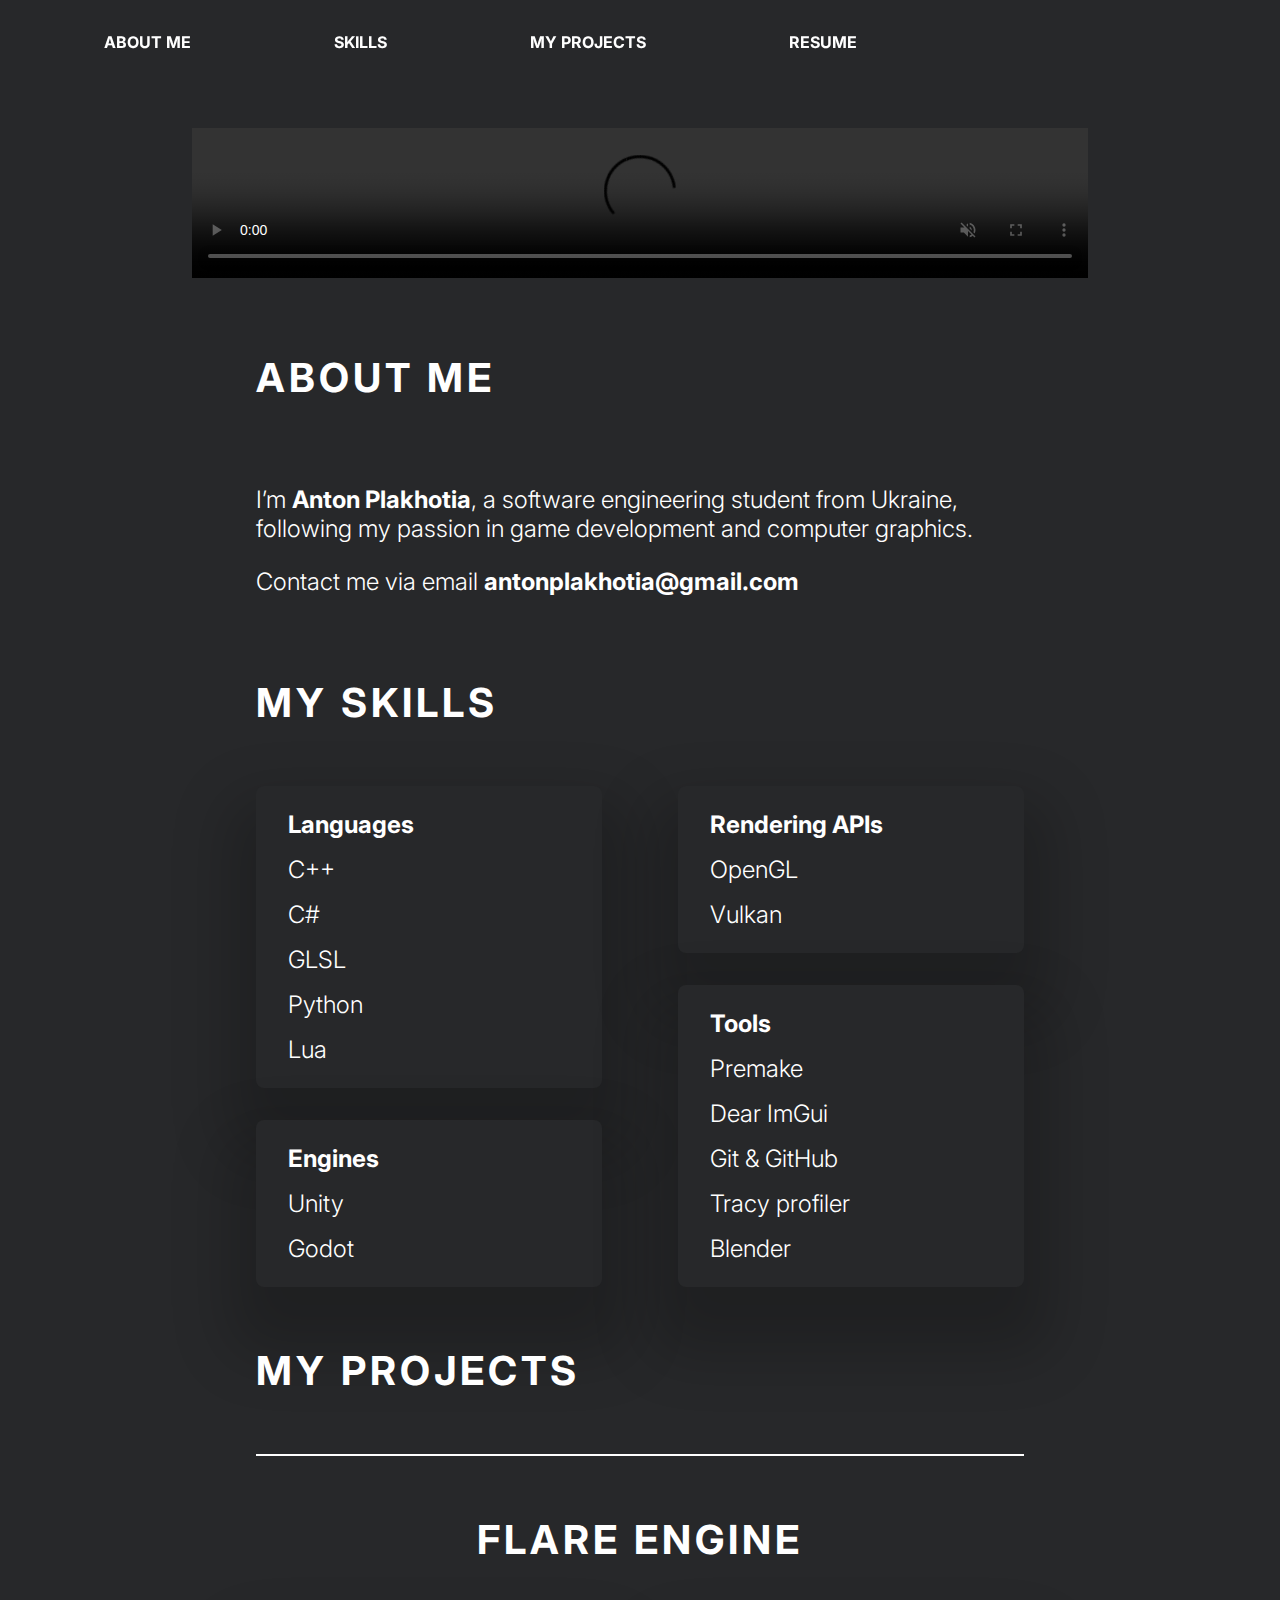
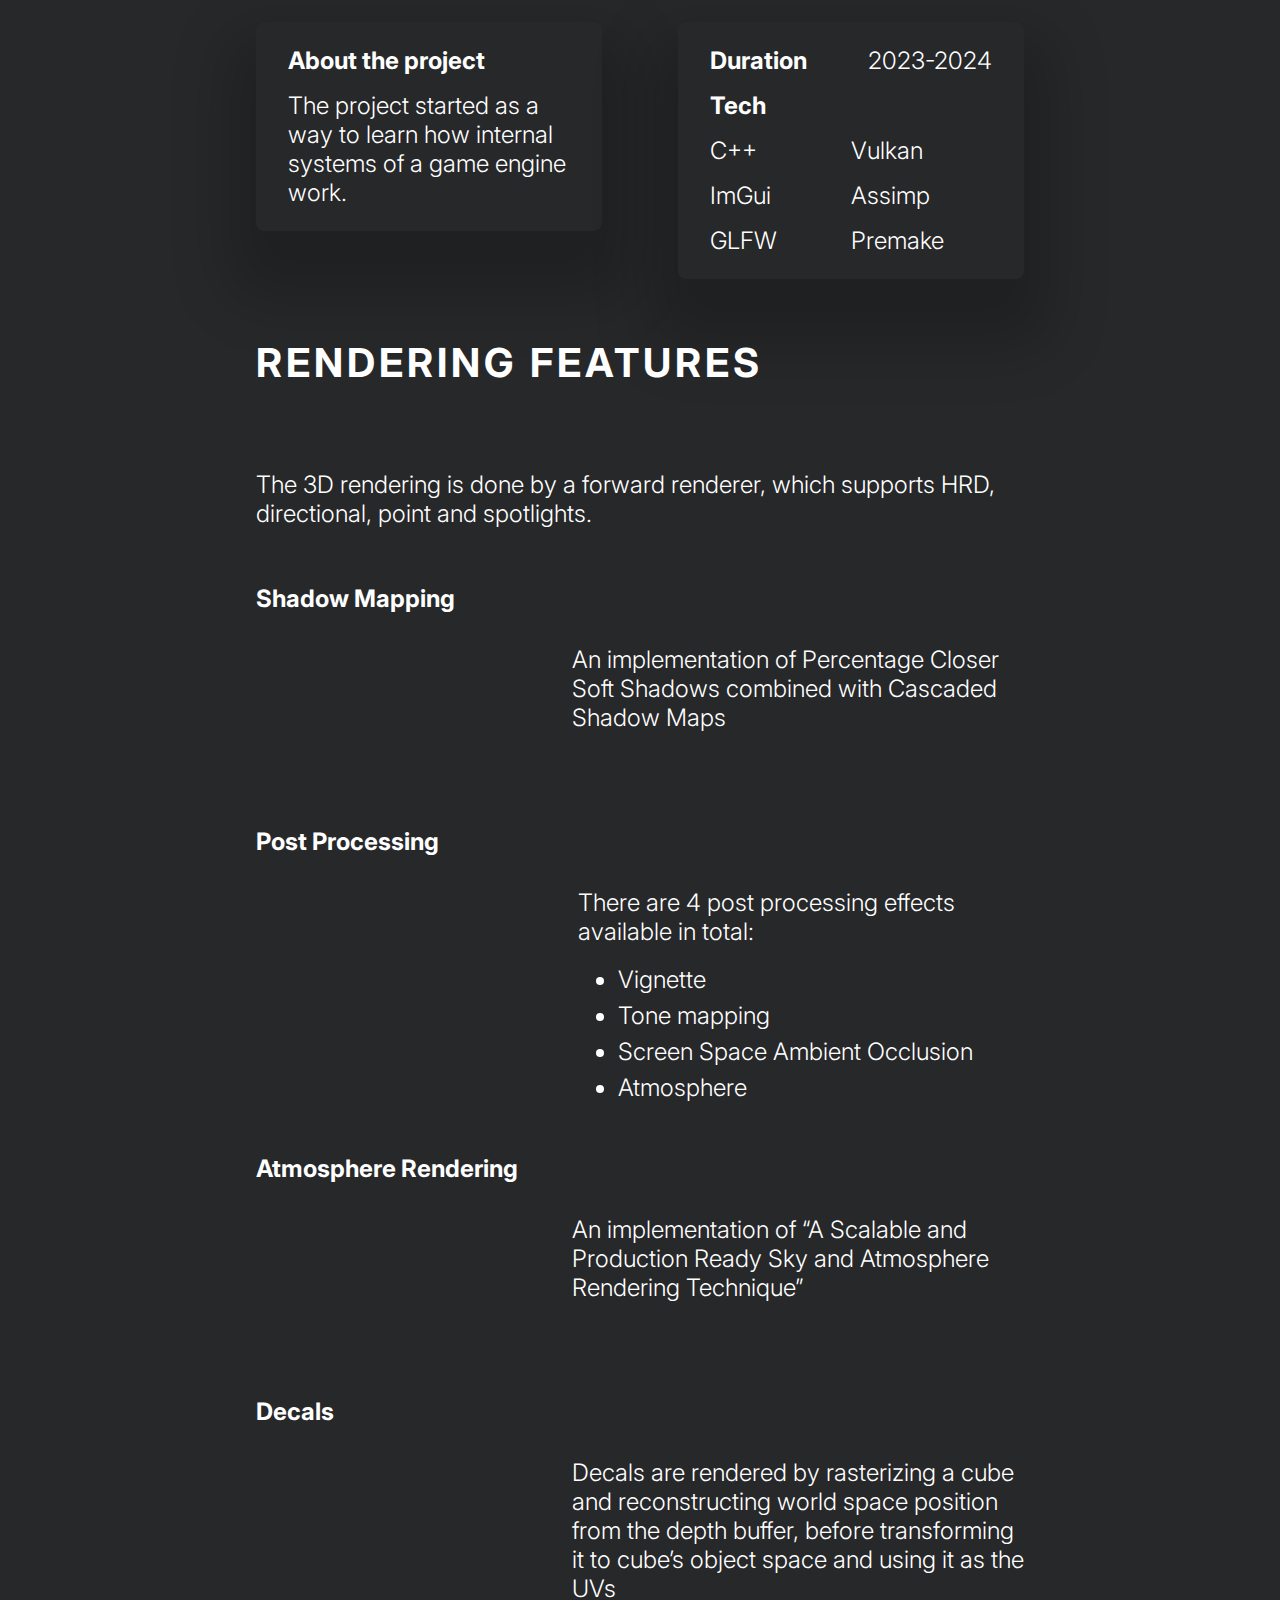
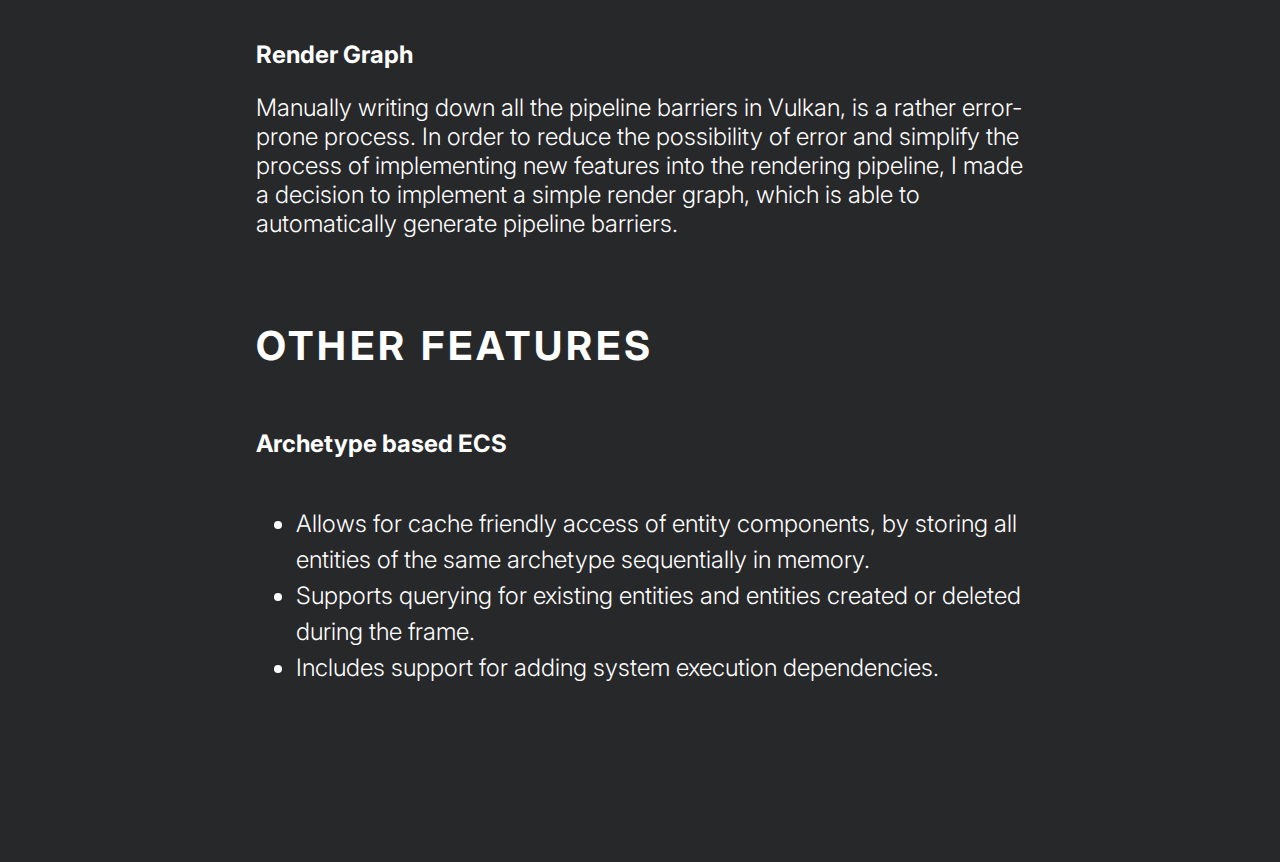
==== index.html @ 0bde7cc5 "Added source files" ====
<!DOCTYPE html>
<html lang="en">
	<head>
		<meta charset="UTF-8">
		<meta name="viewport" content="width=device-width, initial-scale=1">
		<title>Portfolio</title>
		<link href="style.css" rel="stylesheet">
		<link rel="preconnect" href="https://fonts.googleapis.com">
		<link rel="preconnect" href="https://fonts.gstatic.com" crossorigin>
		<link href="https://fonts.googleapis.com/css2?family=Inter:wght@100..900&display=swap" rel="stylesheet">
		<link href="./css/style.css" rel="stylesheet">
	</head>
	<style>
		.banner {
			width: 100%;
			z-index: -10;
			display: flex;
			justify-content: center;
		}

		.banner video {
			padding-top: 8em;
			width: 70%;
		}

		@media (width < 1000px) {
			.banner video {
				padding-top: 0;
				width: 100%;
			}
		}
		
		header { 
			position: fixed;
			top: 0;
			z-index: 999;
			width: 100%;
			backdrop-filter: blur(10px);
		}

		header .header-content {
			padding-top: 2em;
			padding-bottom: 2em;
			padding-left: 3em;
			padding-right: 3em;
			width: 70%;
			display: flex;
			flex-direction: row;
			justify-content: space-around;
		}

		header .header-content a {
			font-weight: bold;
			margin-right: 2em;
		}

		@media (width < 1000px) {
			header .header-content {
				padding-left: 0;
				padding-right: 0;
				padding-top: 1.5em;
				padding-bottom: 1.5em;
				width: 100%;
			}

			header .header-content a {
				font-size: 0.6em;
			}
		}

		.cards-table {
			display: flex;
			flex-direction: row;
			justify-content: stretch;
			gap: 10%;
			width: 100%;
		}

		.cards-table .card-column {
			display: flex;
			flex-direction: column;
			width: 100%;
			gap: 2em;
		}

		.card {
			display: flex;
			flex-direction: column;
			gap: 1em;
			padding: 1.5em 2em 1.5em 2em;
			border-radius: 0.5em;
			background-color: var(--primary);
			box-shadow: 0px 40px 60px 27px rgba(0, 0, 0, 20%);
		}

		@media(width < 1150px) {
			.cards-table {
				flex-direction: column;
				gap: 3em;
			}

			.cards-table .card-column {
				gap: 3em;
			}
		}

		.separator {
			width: 100%;
			height: 2px;
			background-color: white;
		}

		.project-name {
			width: 100%;
			text-align: center;
		}

		.cards-table .card p, h2 {
			margin: 0;
		}

		.card .project-duration {
			display: flex;
			flex-direction: row;
			justify-content: space-between;
			align-items: center;
		}

		.card .tech-list {
			display: flex;
			flex-direction: row;
			flex-wrap: wrap;
			gap: 1em 0em;
			justify-content: space-between;
		}

		.card .tech-list p {
			flex-basis: 50%;
		}



		.feature-section {
			display: flex;
			flex-direction: column;
			gap: var(--spacing);
		}

		.feature-section img, video {
			width: 50%;
			object-fit: contain;
		}

		.feature-section .feature-content {
			display: flex;
			flex-direction: row;
			align-items: start;
			gap: 1em;
		}

		@media (width < 1000px) {
			.feature-section .feature-content {
				flex-direction: column;
			}

			.feature-section img, video {
				width: 100%;
			}
		}

		.feature-section .feature-content p {
			margin: 0;
		}
	</style>
	<script type="text/javascript">
		document.addEventListener("DOMContentLoaded", () => {
			let headerLinks = document.getElementsByClassName("section-link");
			for (const headerLink of headerLinks) {
				headerLink.onclick = () => {
					let attrib = headerLink.getAttribute("data-ref");
					if (attrib === undefined) {
						return;
					}

					let element = document.getElementById(attrib);
					if (element === undefined || element === null) {
						return;
					}

					element.scrollIntoView({ behavior: "smooth", block: "center", inline: "nearest" });
				}
			}
		});
	</script>
	<body>
		<div class=banner>
			<video src="./res/FlareEngine.mp4" autoplay muted controls></video>
		</div>
		<header>
			<div class="header-content">
				<a class=section-link data-ref=section-about-me>ABOUT ME</a>
				<a class=section-link data-ref=section-skills>SKILLS</a>
				<a class=section-link data-ref=section-project>MY PROJECTS</a>
				<a href="./res/CV.pdf">RESUME</a>
			</div>
		</header>
		<div class="page-content">
			<h1>ABOUT ME</h1>
			<div id=section-about-me class=about-me>
				<p>
					I’m <span class="my-name weight-bold">Anton Plakhotia</span>, a software engineering student from Ukraine, following my passion in game development and computer graphics.
				</p>

				<p class="contact-me">
					Contact me via email <a href="mailto: antonplakhotia@gmail.com">antonplakhotia@gmail.com</a>
				</p>
			</div>
			<h1>MY SKILLS</h1>
			<div id=section-skills class=cards-table>
				<div class=card-column>
					<div class=card>
						<h2>Languages</h2>
						<p>C++</p>
						<p>C#</p>
						<p>GLSL</p>
						<p>Python</p>
						<p>Lua</p>
					</div>
					<div class=card>
						<h2>Engines</h2>
						<p>Unity</p>
						<p>Godot</p>
					</div>
				</div>
				<div class=card-column>
					<div class=card>
						<h2>Rendering APIs</h2>
						<p>OpenGL</p>
						<p>Vulkan</p>
					</div>
					<div class=card>
						<h2>Tools</h2>
						<p>Premake</p>
						<p>Dear ImGui</p>
						<p>Git &amp GitHub</p>
						<p>Tracy profiler</p>
						<p>Blender</p>
					</div>
				</div>
			</div>
			<h1>MY PROJECTS</h1>

			<!-- Project section -->

			<div class=separator></div>
			<h1 class=project-name id=section-project>FLARE ENGINE</h1>
			<div class="about-project cards-table">
				<div class=card-column>
					<div class=card>
						<h2>About the project</h2>
						<p>
						The project started as a way to learn how internal systems of a game engine work.
						</p>
					</div>
				</div>
				<div class=card-column>
					<div class=card>
						<div class=project-duration>
							<h2>Duration</h2>
							<p>2023-2024</p>
						</div>
						<h2>Tech</h2>
						<div class=tech-list>
							<p>C++</p>
							<p>Vulkan</p>
							<p>ImGui</p>
							<p>Assimp</p>
							<p>GLFW</p>
							<p>Premake</p>
						</div>
					</div>
				</div>
			</div>
			<!-- Rendering Features -->
			<h1>RENDERING FEATURES</h1>
			<p>The 3D rendering is done by a forward renderer, which supports HRD, directional, point and spotlights.</p>
			<div class=feature-section>
				<h2>Shadow Mapping</h2>
				<div class=feature-content>
					<video autoplay muted loop src="./res/ShadowMapping.mp4"></video>
					<p>
					An implementation of Percentage Closer Soft Shadows combined with Cascaded Shadow Maps
					</p>
				</div>
			</div>

			<div class=feature-section>
				<h2>Post Processing</h2>
				<div class=feature-content>
					<video autoplay muted src="./res/SunTemple.mp4"></video>
					<div>
						<p>
						There are 4 post processing effects available in total:
						</p>
						<ul>
							<li>Vignette</li>
							<li>Tone mapping</li>
							<li>Screen Space Ambient Occlusion</li>
							<li>Atmosphere</li>
						</ul>
					</div>
				</div>
			</div>

			<div class=feature-section>
				<h2>Atmosphere Rendering</h2>
				<div class=feature-content>
					<video autoplay muted src="./res/Atmosphere.mp4"></video>
					<p>
					An implementation of “A Scalable and Production Ready Sky and Atmosphere Rendering Technique”
					</p>
				</div>
			</div>

			<div class=feature-section>
				<h2>Decals</h2>
				<div class=feature-content>
					<video autoplay muted src="./res/Decals.mp4"></video>
					<p>
					Decals are rendered by rasterizing a cube and reconstructing world space position from the depth buffer, before transforming it to cube’s object space and using it as the UVs
					</p>
				</div>
			</div>

			<div>
				<h2>Render Graph</h2>
				<p>
Manually writing down all the pipeline barriers in Vulkan, is a rather error-prone process. In order to reduce the possibility of error and simplify the process of implementing new features into the rendering pipeline, I made a decision to implement a simple render graph, which is able to automatically generate pipeline barriers.
				</p>
			</div>

			<h1>OTHER FEATURES</h1>

			<h2>Archetype based ECS</h2>

			<ul>
				<li>Allows for cache friendly access of entity components, by storing all entities of the same archetype sequentially in memory.</li>
				<li>Supports querying for existing entities and entities created or deleted during the frame.</li>
				<li>Includes support for adding system execution dependencies.</li>
			</ul>
		</div>
	</body>
</html>
---- style.css ----
* {
	--primary: #27282A;
	--primary-transparent: #27282A00;
	--spacing: 2em;
}

body {
	padding: 0;
	margin: 0;
	width: 100%;

	font-family: "Inter", sans-serif;
	font-optical-sizing: auto;
	font-style: normal;
	font-weight: 300;
	font-variation-settings: "slnt" 0;

	color: white;
	background-color: var(--primary);

	overflow: scroll;
	overflow-x: hidden;
	scrollbar-width: thin;
	scrollbar-color: red blue;

	margin-bottom: 10em;
}

.weight-bold {
	font-weight: bold;
}

p, li {
	font-size: 24px;
}

li {
	line-height: 1.5;
}

h1 {
	font-size: 40px;
	letter-spacing: 4px;
}

a {
	color: white;
	font-weight: bold;
	text-decoration: none;
}

@media (width < 700px) {
	p, li {
		font-size: 16px;
	}

	h1 {
		font-size: 24px;
	}
}

a:hover {
	text-decoration: underline;
}

@media (width > 700px) {
	.page-content {
		padding-left: 20%;
		padding-right: 20%;
	}
}

@media (width <= 700px) {
	.page-content {
		padding-left: 12%;
		padding-right: 12%;
	}
}

.page-content {
	padding-top: 3em;
	display: flex;
	flex-direction: column;
	gap: var(--spacing);
}
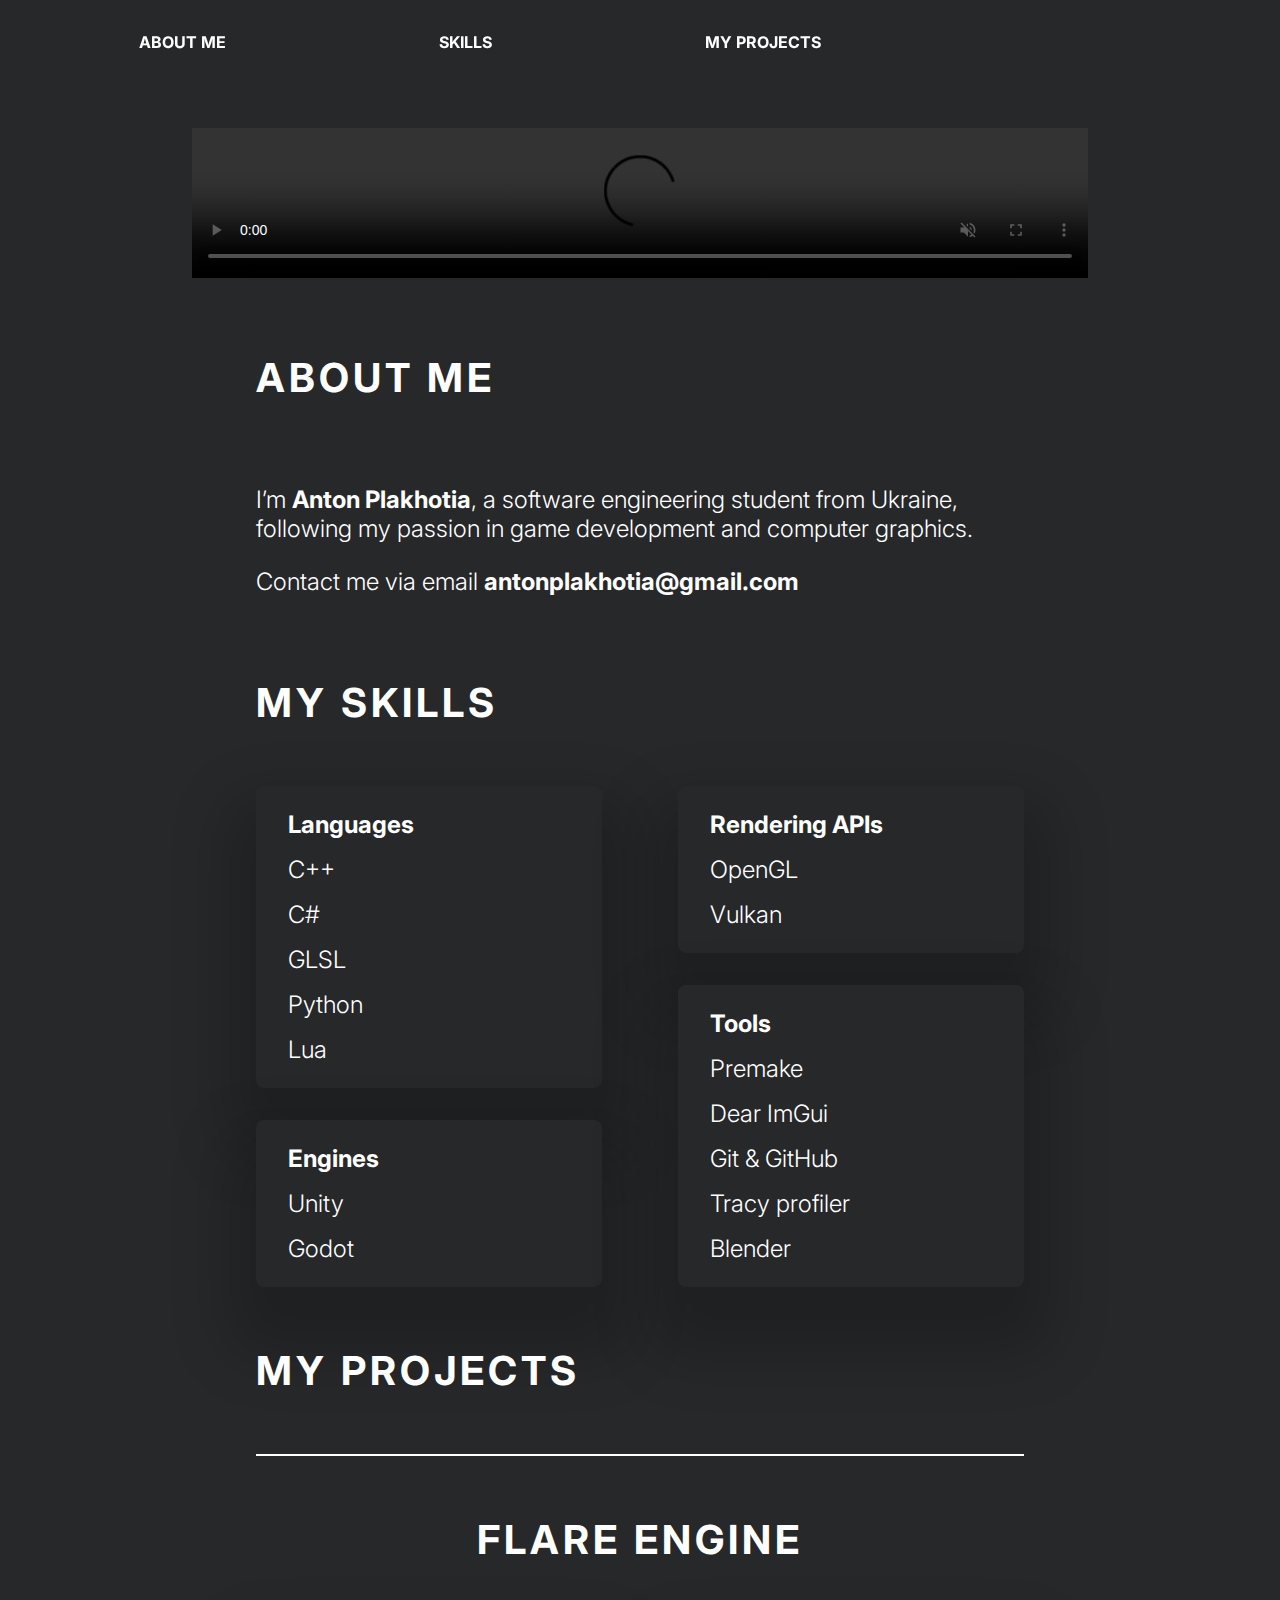
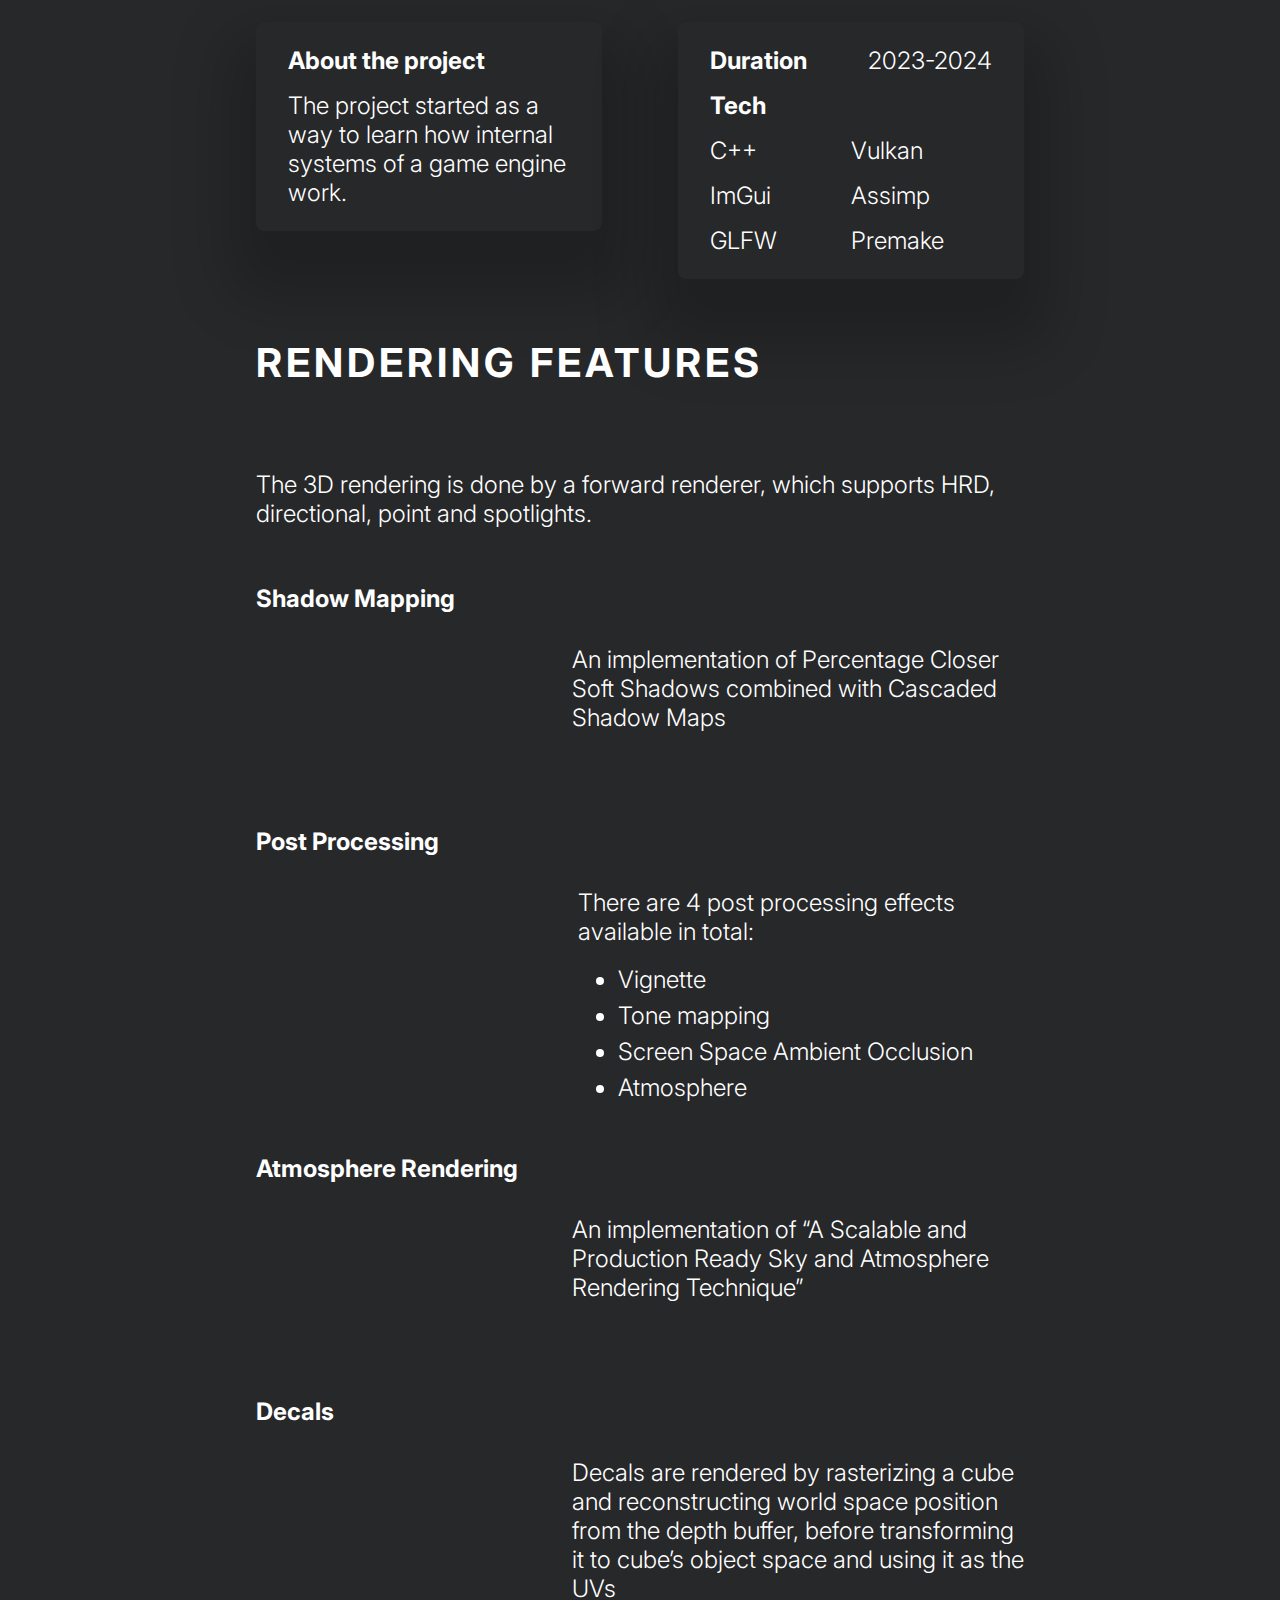
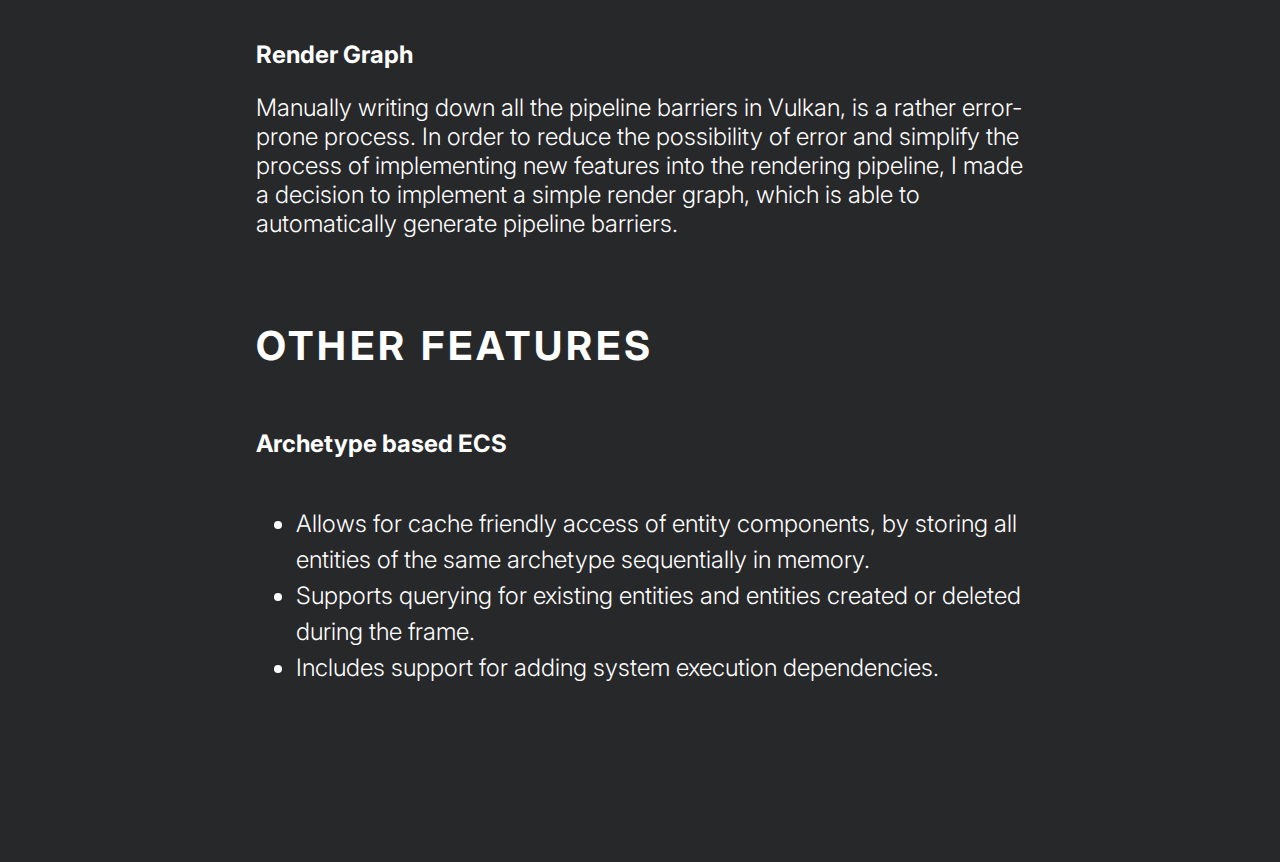
==== commit fdd7cda2: "Updated index.html" ====
--- a/index.html
+++ b/index.html
@@ -201,7 +201,6 @@
 				<a class=section-link data-ref=section-about-me>ABOUT ME</a>
 				<a class=section-link data-ref=section-skills>SKILLS</a>
 				<a class=section-link data-ref=section-project>MY PROJECTS</a>
-				<a href="./res/CV.pdf">RESUME</a>
 			</div>
 		</header>
 		<div class="page-content">
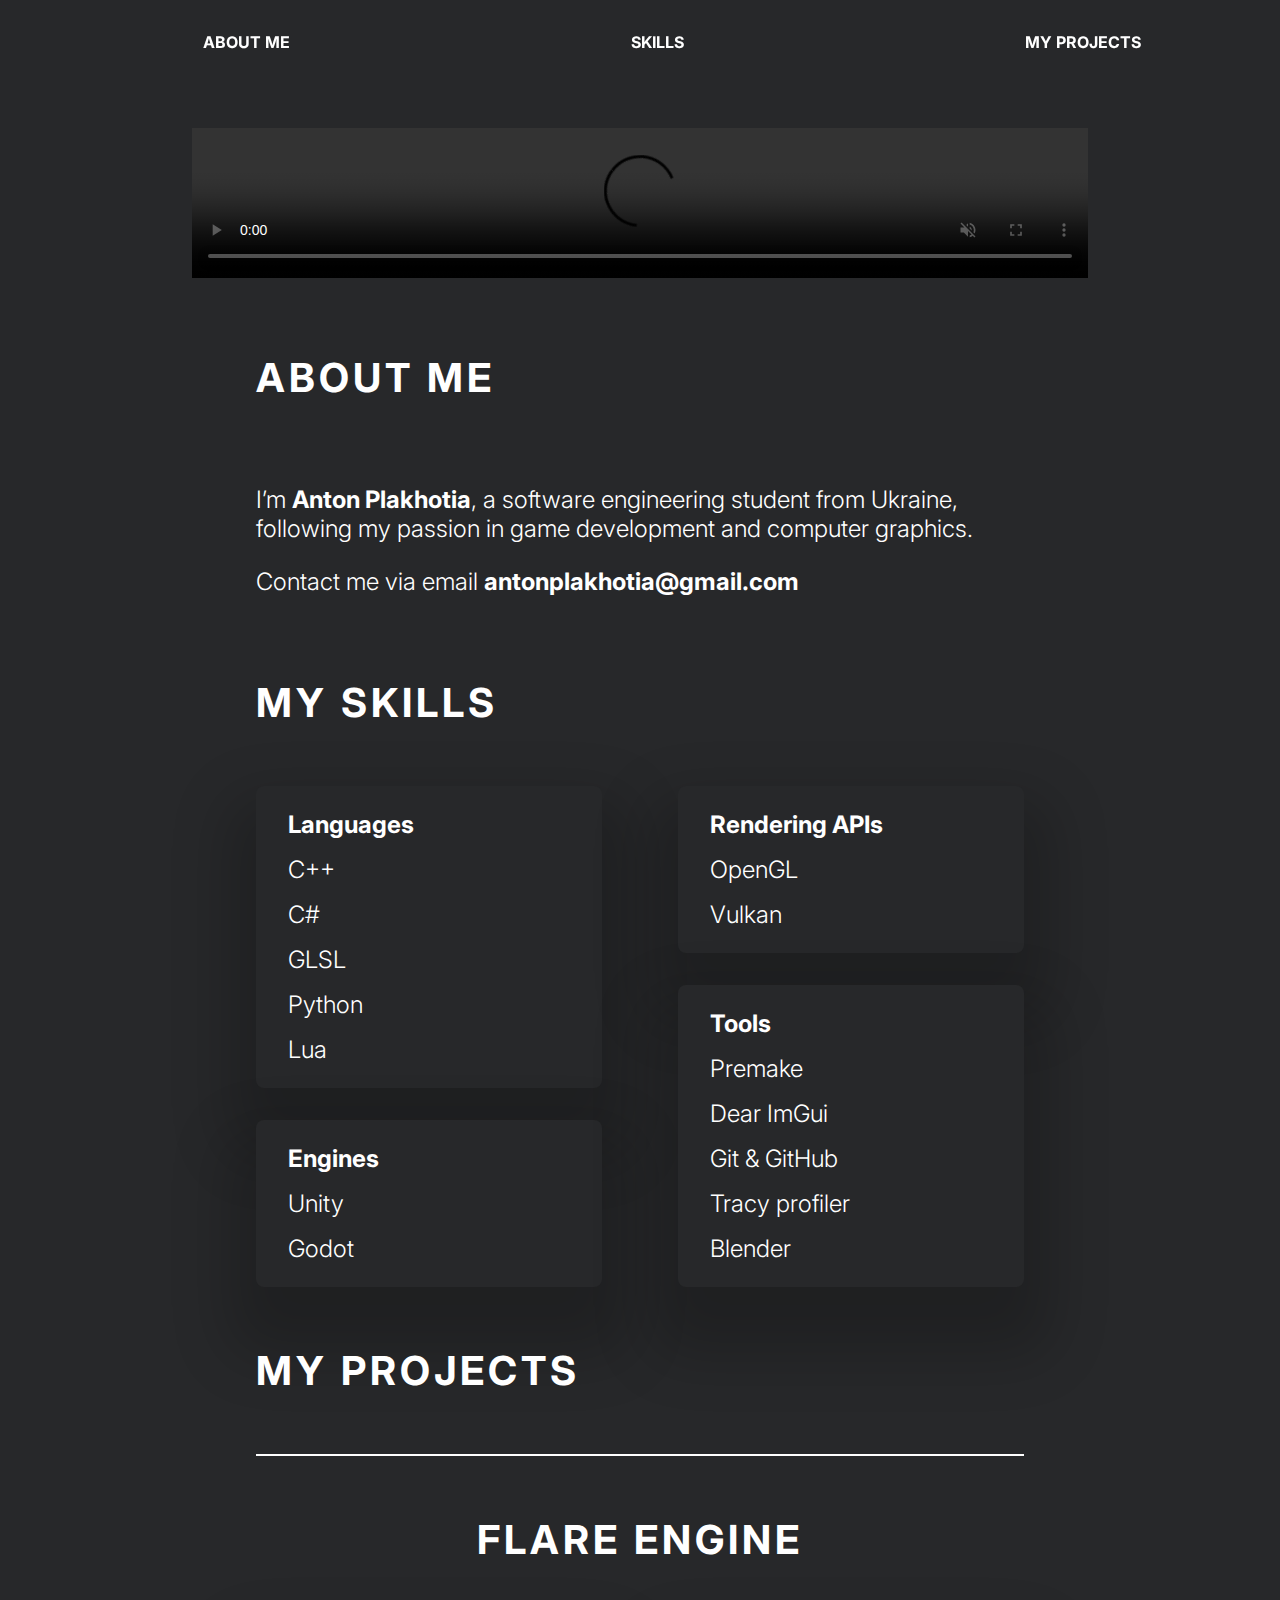
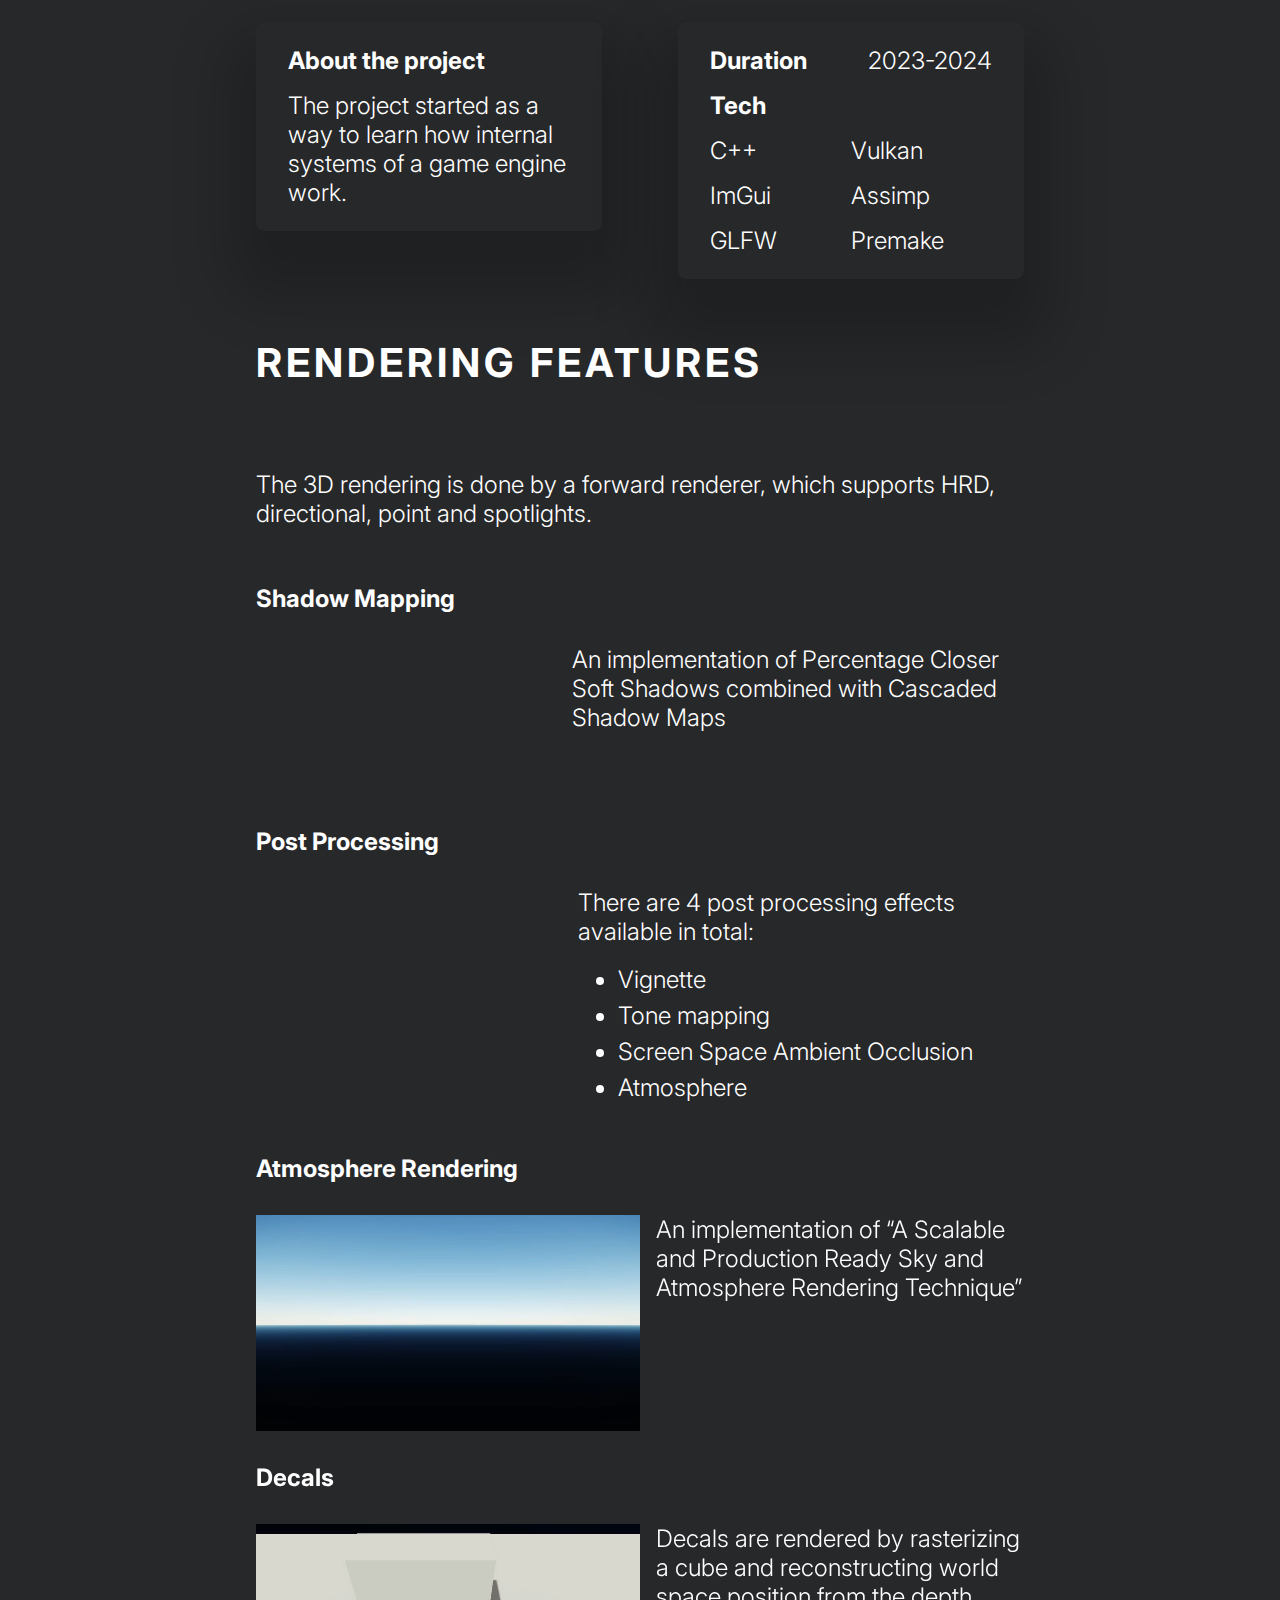
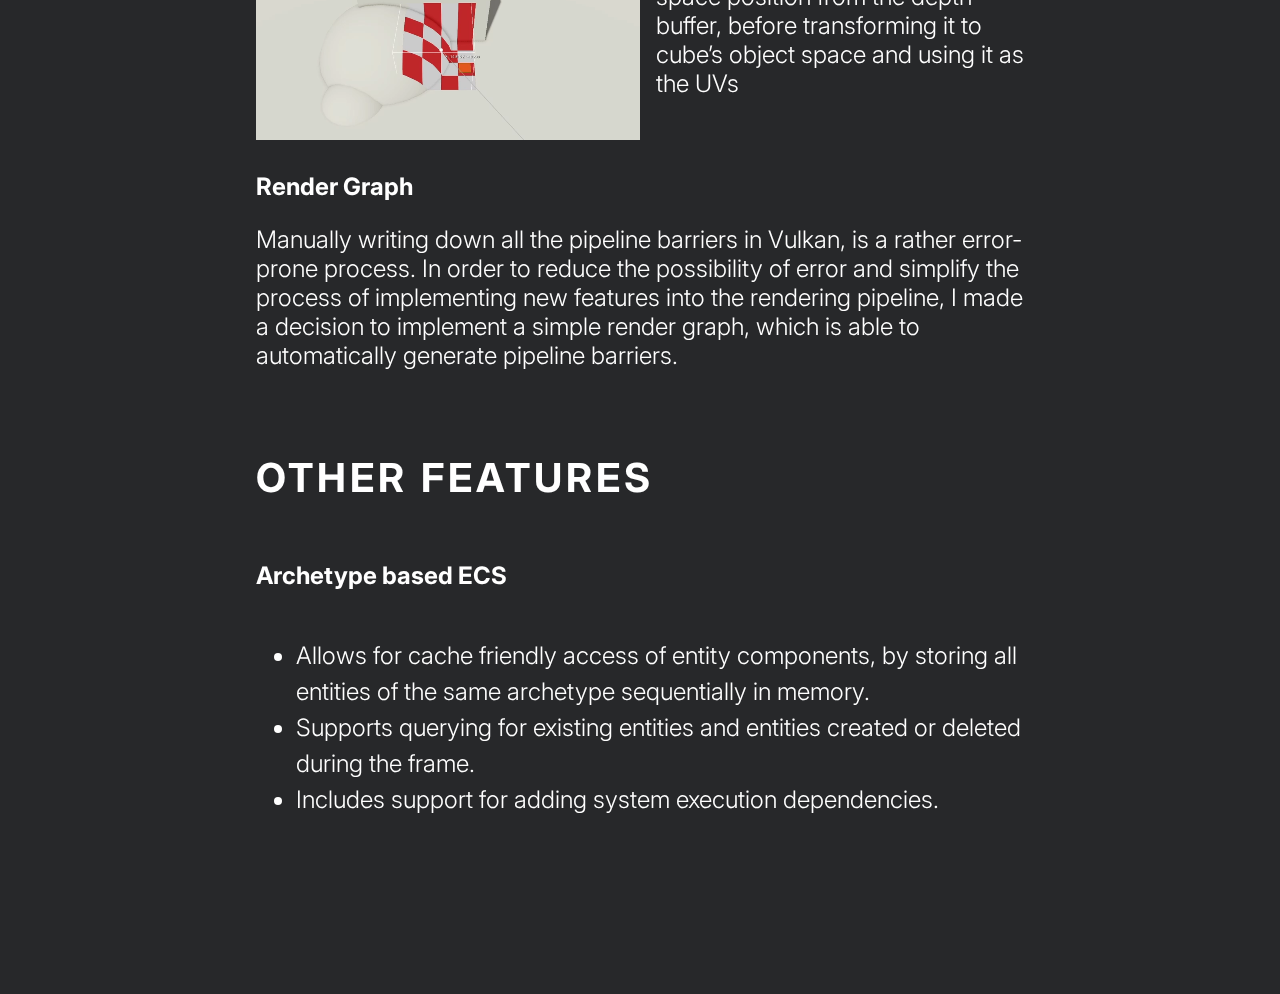
==== commit b58b1cb3: "Made header cover always full width + added videos" ====
--- a/index.html
+++ b/index.html
@@ -43,7 +43,7 @@
 			padding-bottom: 2em;
 			padding-left: 3em;
 			padding-right: 3em;
-			width: 70%;
+			width: 100%;
 			display: flex;
 			flex-direction: row;
 			justify-content: space-around;
@@ -60,7 +60,6 @@
 				padding-right: 0;
 				padding-top: 1.5em;
 				padding-bottom: 1.5em;
-				width: 100%;
 			}
 
 			header .header-content a {
@@ -296,7 +295,7 @@
 			<div class=feature-section>
 				<h2>Post Processing</h2>
 				<div class=feature-content>
-					<video autoplay muted src="./res/SunTemple.mp4"></video>
+					<video autoplay muted loop src="./res/SunTemple.mp4"></video>
 					<div>
 						<p>
 						There are 4 post processing effects available in total:
@@ -314,7 +313,7 @@
 			<div class=feature-section>
 				<h2>Atmosphere Rendering</h2>
 				<div class=feature-content>
-					<video autoplay muted src="./res/Atmosphere.mp4"></video>
+					<video autoplay muted loop src="./res/Atmosphere.mp4"></video>
 					<p>
 					An implementation of “A Scalable and Production Ready Sky and Atmosphere Rendering Technique”
 					</p>
@@ -324,7 +323,7 @@
 			<div class=feature-section>
 				<h2>Decals</h2>
 				<div class=feature-content>
-					<video autoplay muted src="./res/Decals.mp4"></video>
+					<video autoplay muted loop src="./res/Decals.mp4"></video>
 					<p>
 					Decals are rendered by rasterizing a cube and reconstructing world space position from the depth buffer, before transforming it to cube’s object space and using it as the UVs
 					</p>
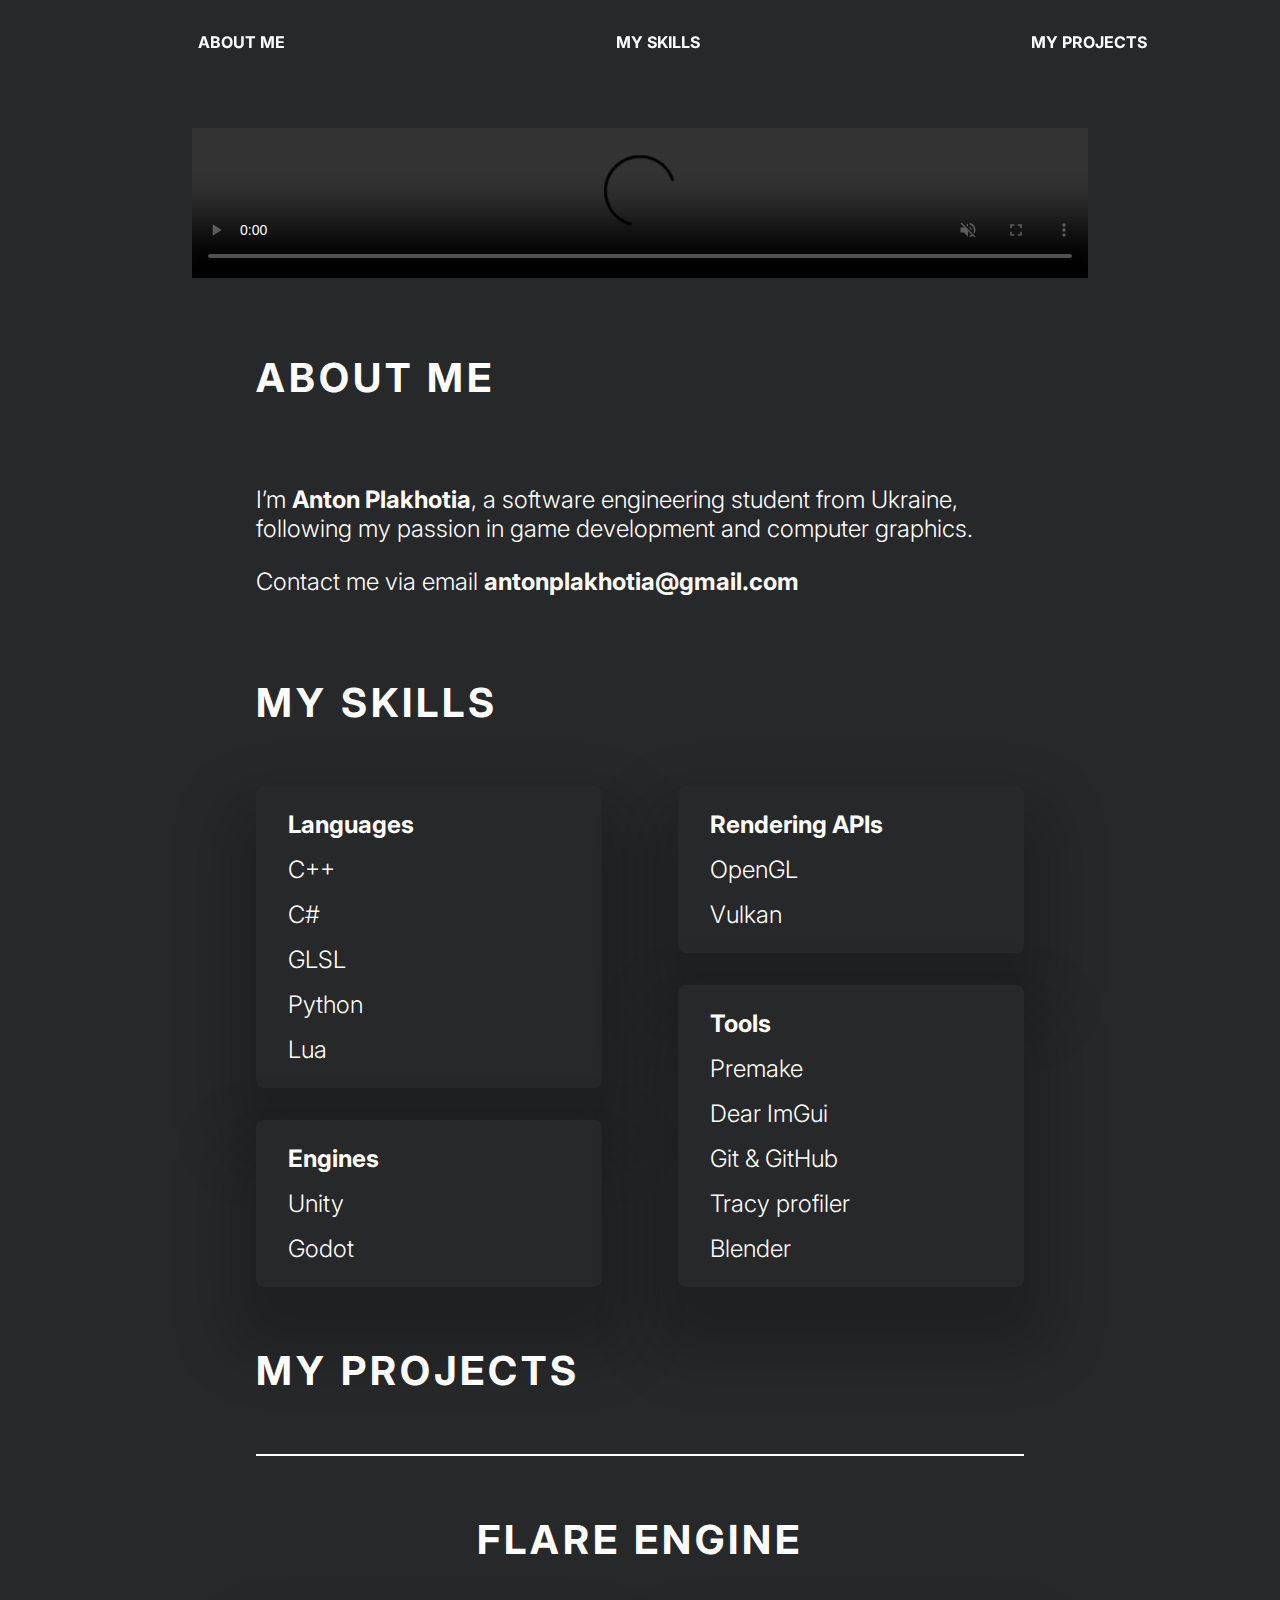
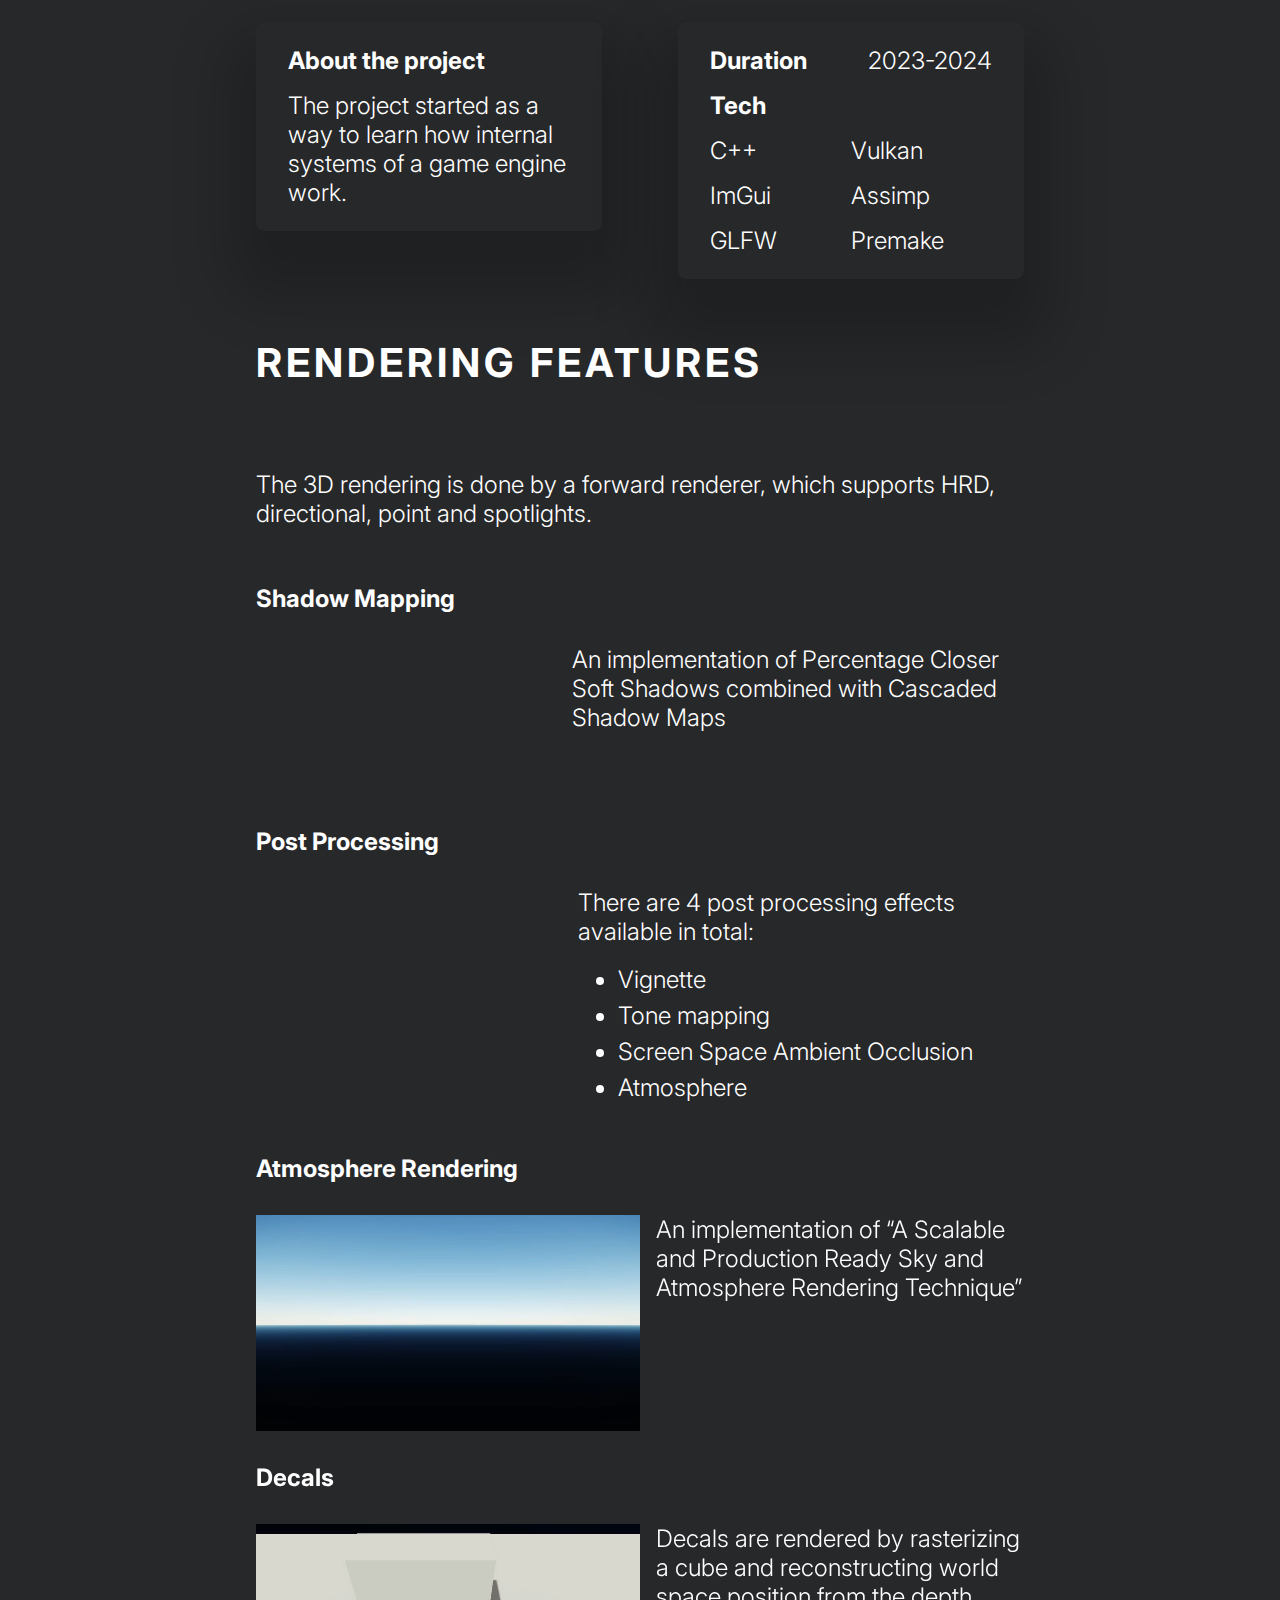
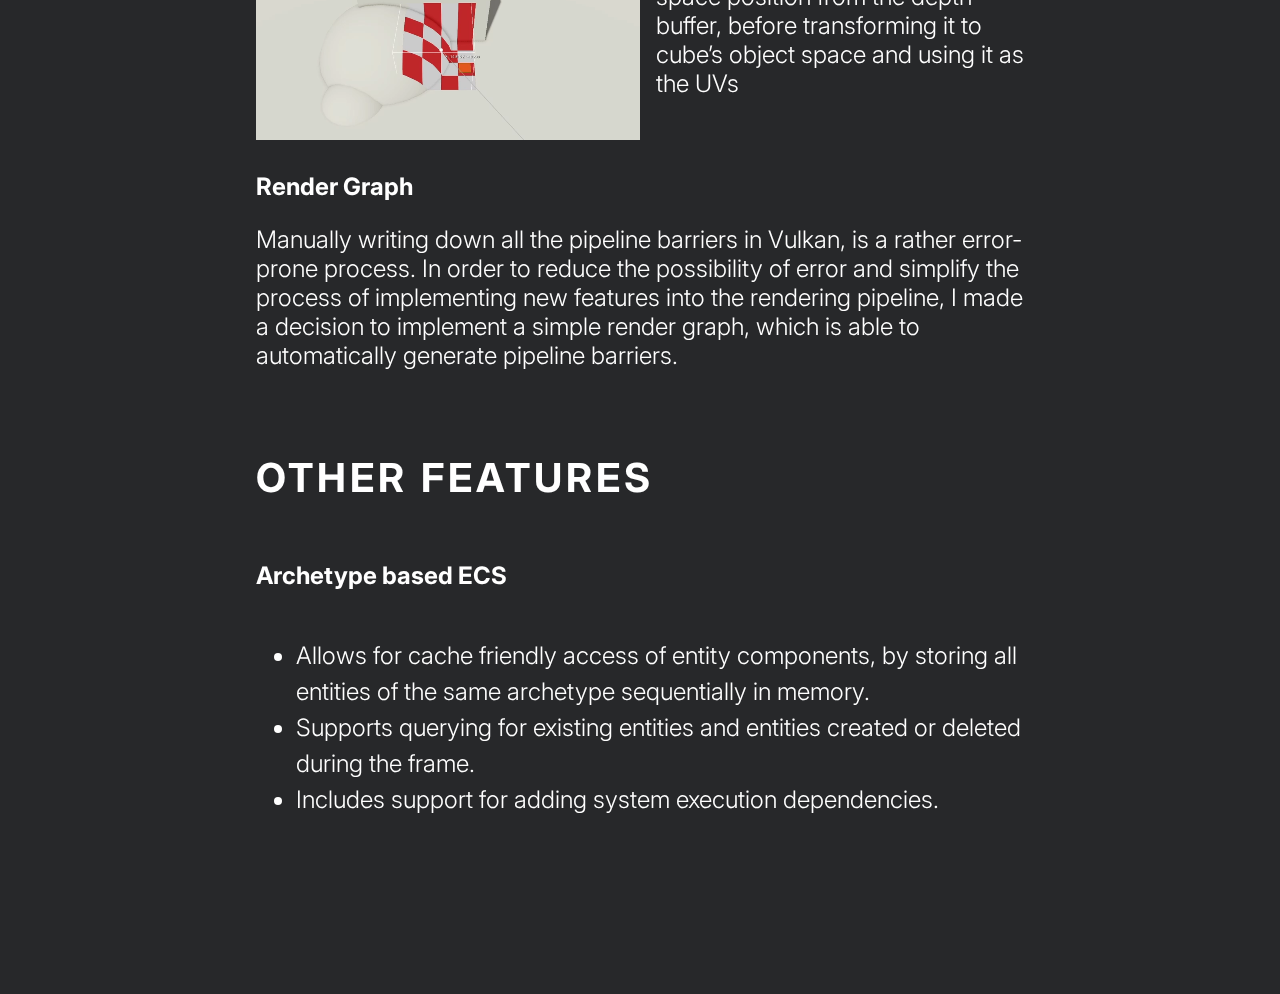
==== commit 9a245991: "Scroll to section header when clicking "MY SKILLS" in the header" ====
--- a/index.html
+++ b/index.html
@@ -198,7 +198,7 @@
 		<header>
 			<div class="header-content">
 				<a class=section-link data-ref=section-about-me>ABOUT ME</a>
-				<a class=section-link data-ref=section-skills>SKILLS</a>
+				<a class=section-link data-ref=section-skills>MY SKILLS</a>
 				<a class=section-link data-ref=section-project>MY PROJECTS</a>
 			</div>
 		</header>
@@ -213,8 +213,8 @@
 					Contact me via email <a href="mailto: antonplakhotia@gmail.com">antonplakhotia@gmail.com</a>
 				</p>
 			</div>
-			<h1>MY SKILLS</h1>
-			<div id=section-skills class=cards-table>
+			<h1 id=section-skills>MY SKILLS</h1>
+			<div class=cards-table>
 				<div class=card-column>
 					<div class=card>
 						<h2>Languages</h2>
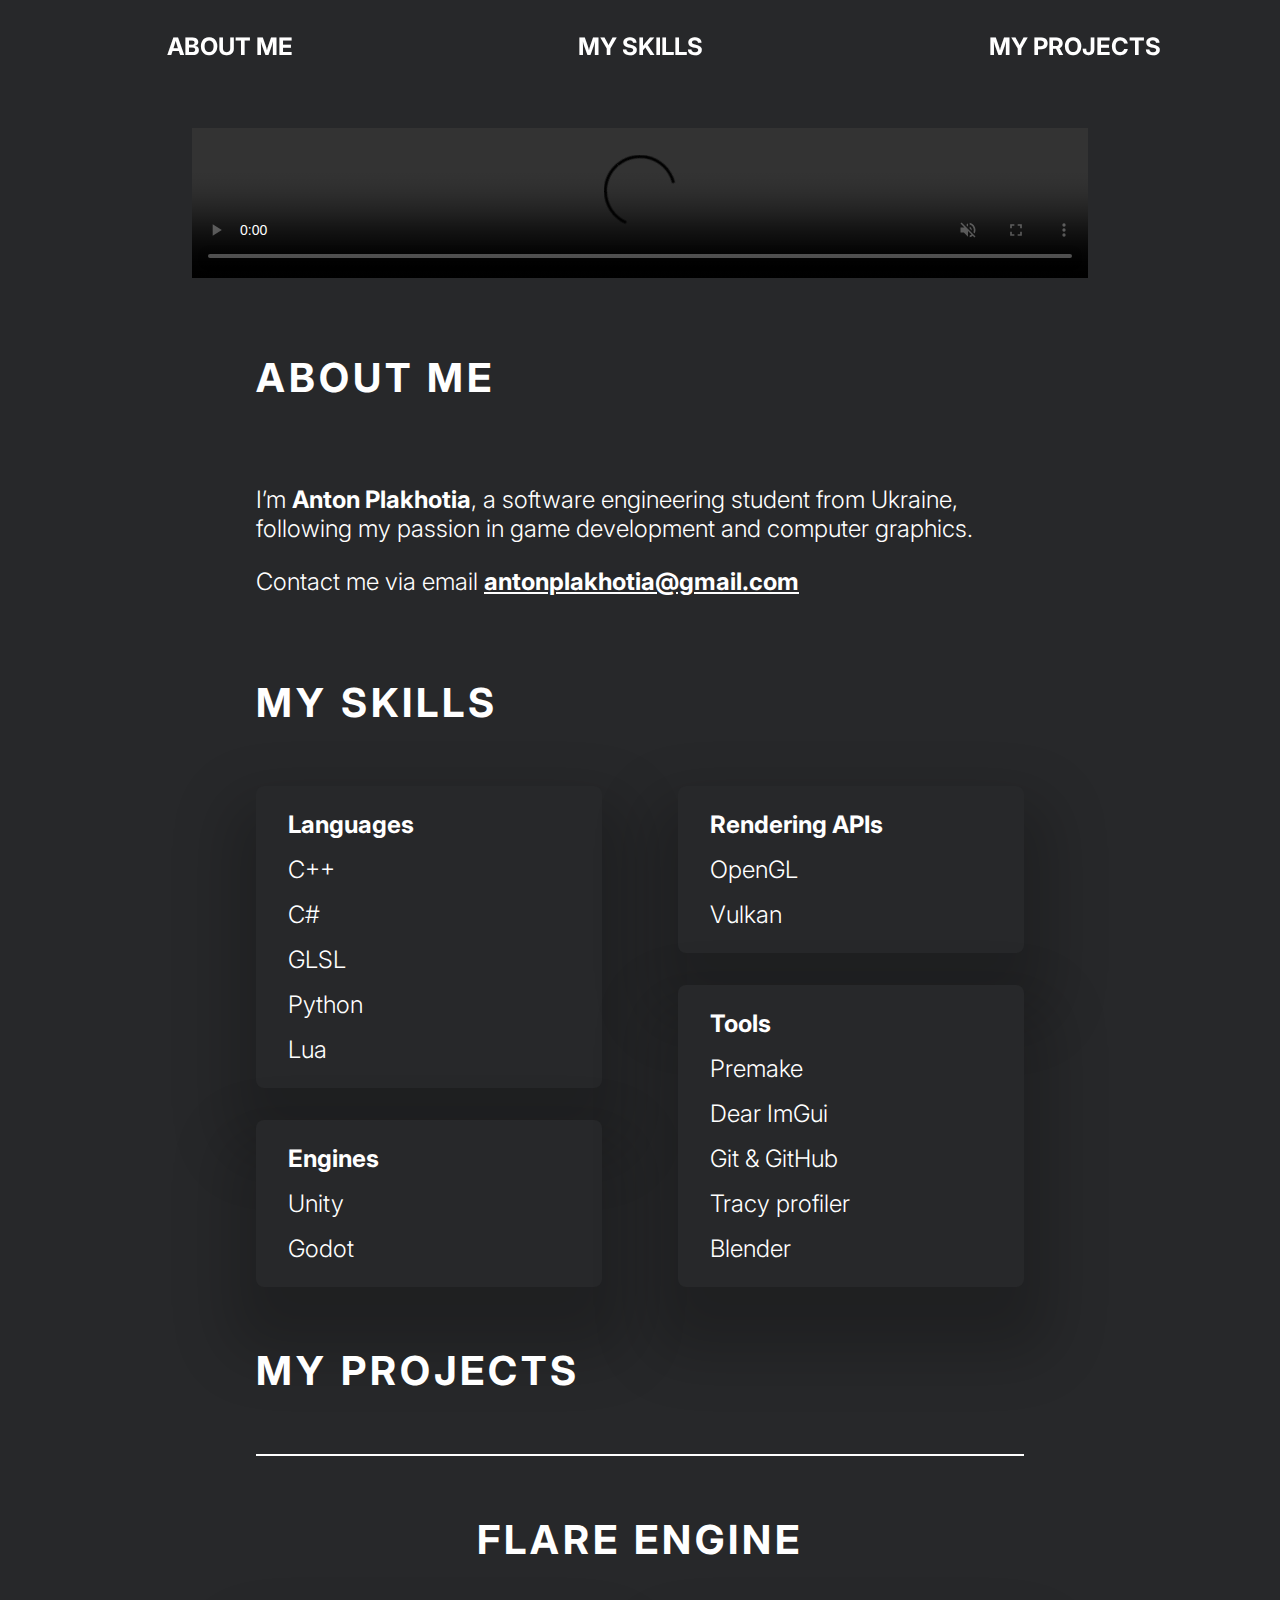
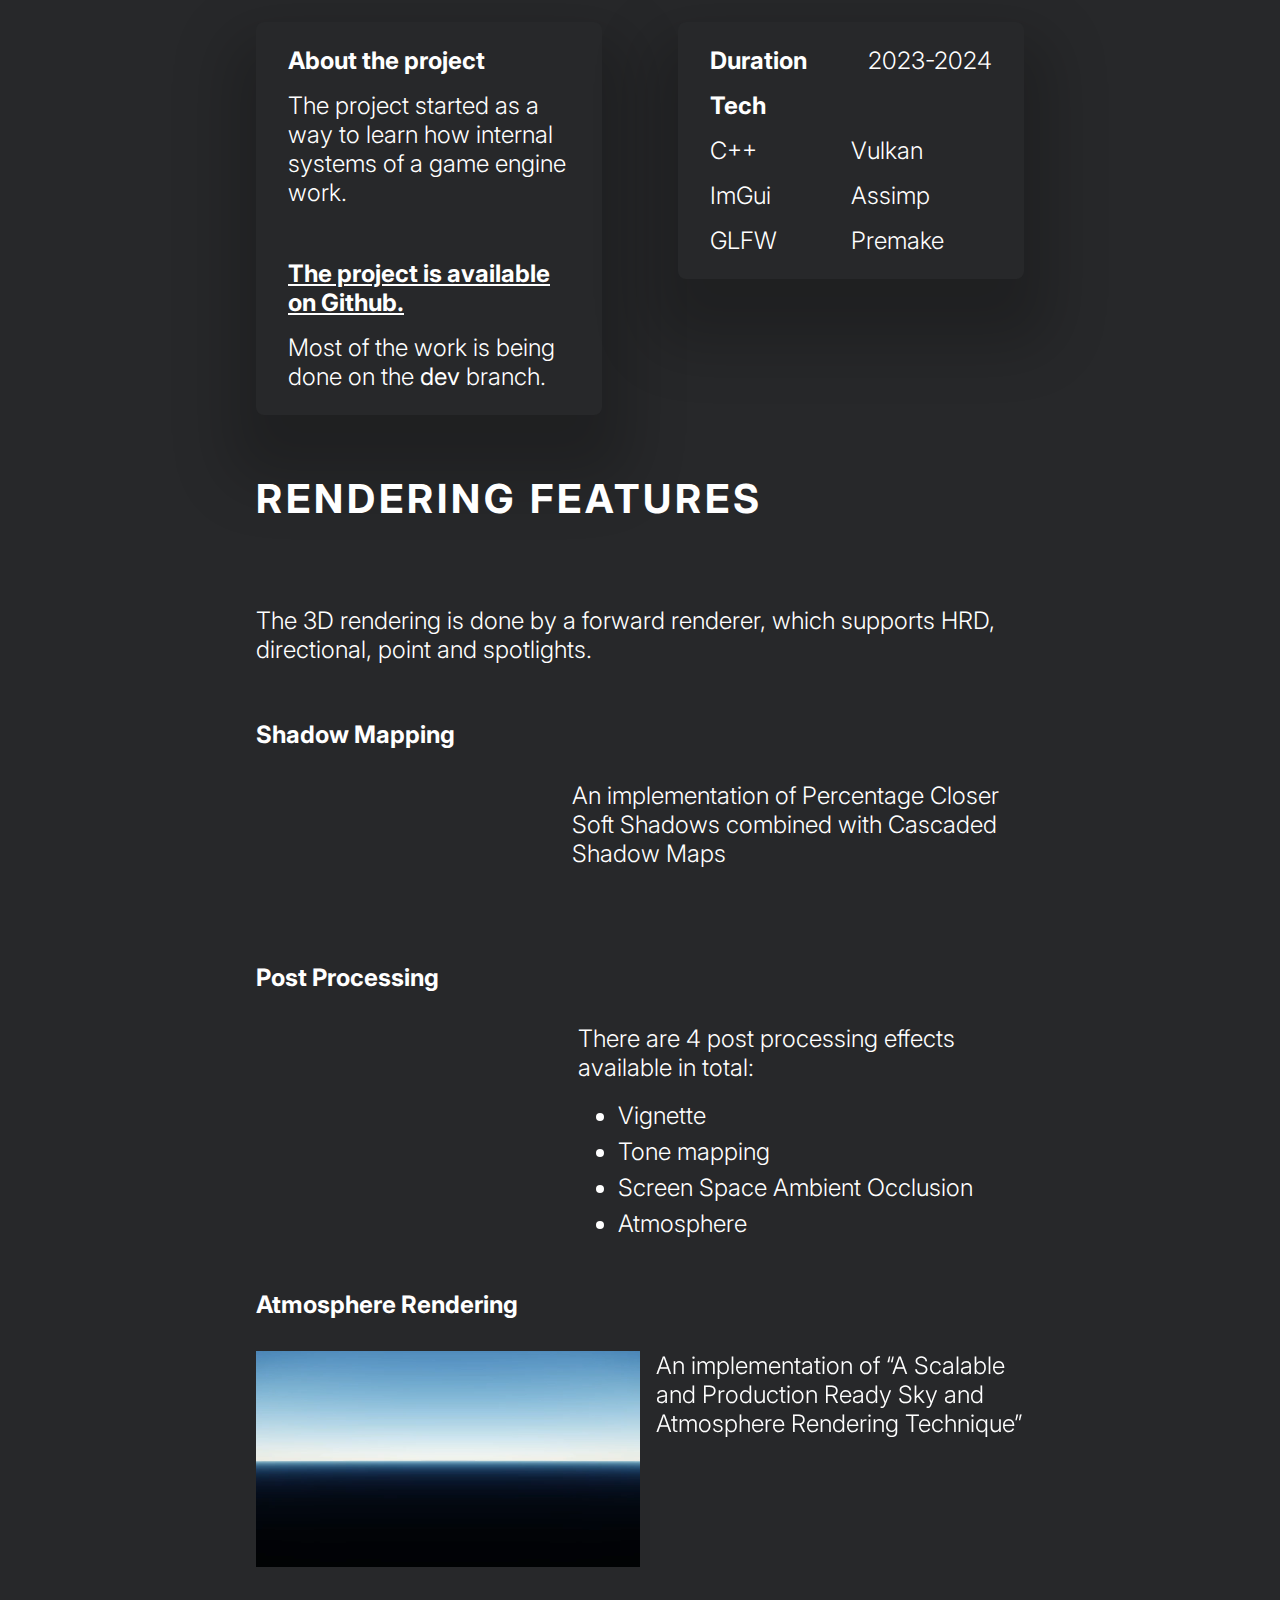
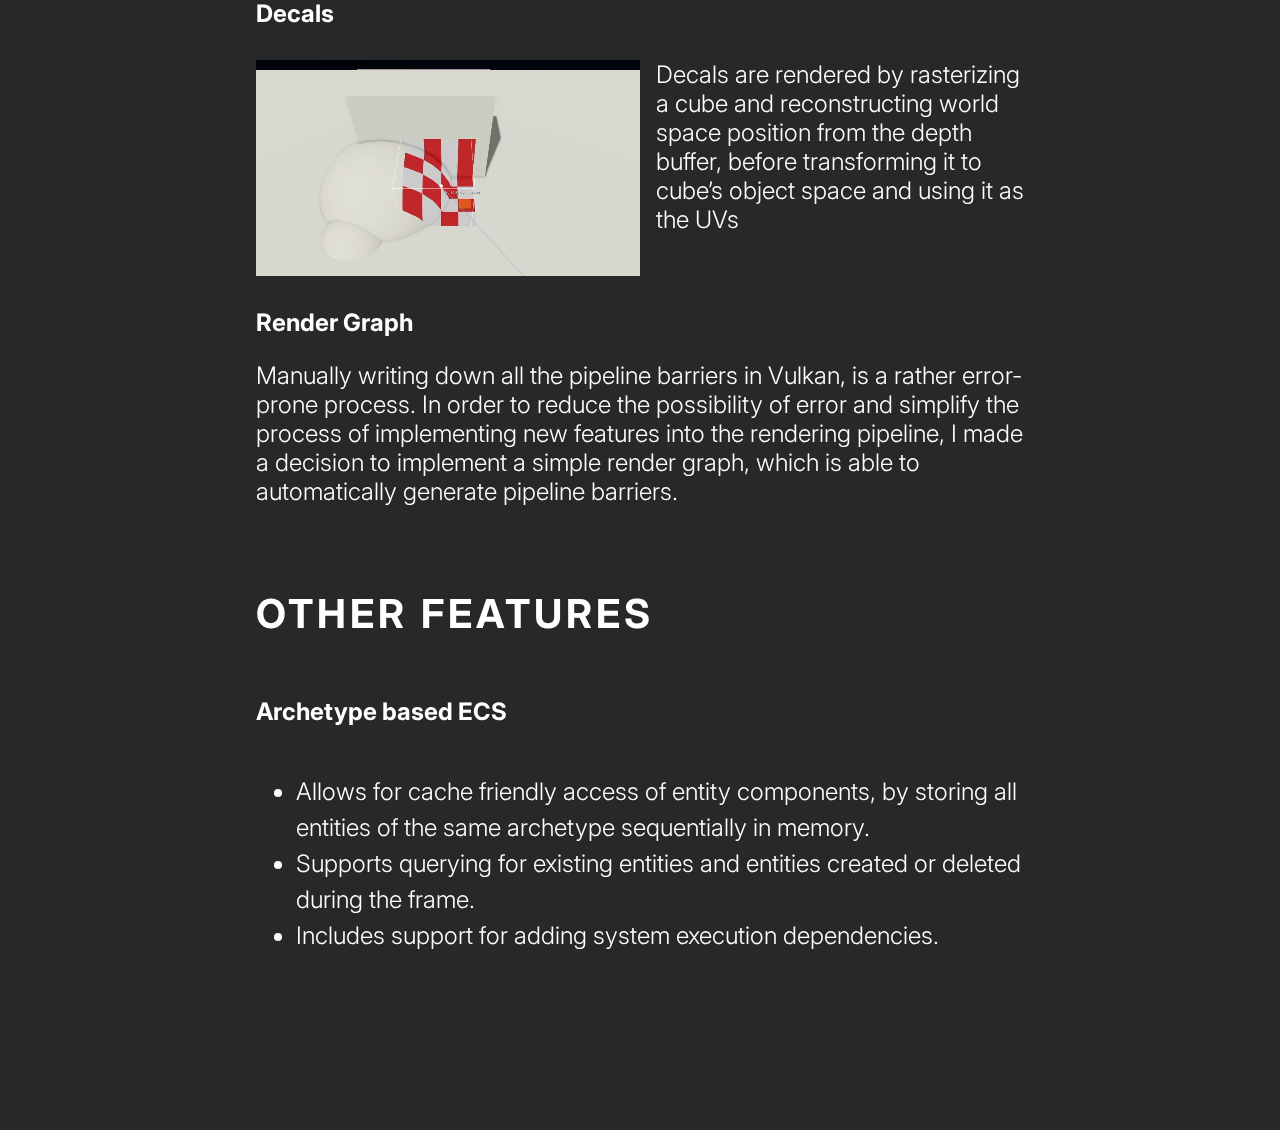
==== commit d7e0c319: "Added the link project's github repo" ====
--- a/index.html
+++ b/index.html
@@ -52,6 +52,11 @@
 		header .header-content a {
 			font-weight: bold;
 			margin-right: 2em;
+			text-decoration: none;
+		}
+
+		header .header-content a:hover {
+			text-decoration: underline;
 		}
 
 		@media (width < 1000px) {
@@ -258,6 +263,13 @@
 						<h2>About the project</h2>
 						<p>
 						The project started as a way to learn how internal systems of a game engine work.
+						</p>
+
+						<br>
+
+						<a href="https://github.com/Anton3311/FlareEngine/tree/dev">The project is available on Github.</a>
+						<p>
+						Most of the work is being done on the <b>dev</b> branch.
 						</p>
 					</div>
 				</div>
--- a/style.css
+++ b/style.css
@@ -30,7 +30,7 @@
 	font-weight: bold;
 }
 
-p, li {
+a, p, li {
 	font-size: 24px;
 }
 
@@ -46,11 +46,11 @@
 a {
 	color: white;
 	font-weight: bold;
-	text-decoration: none;
+	text-decoration: underline;
 }
 
 @media (width < 700px) {
-	p, li {
+	a, p, li {
 		font-size: 16px;
 	}
 
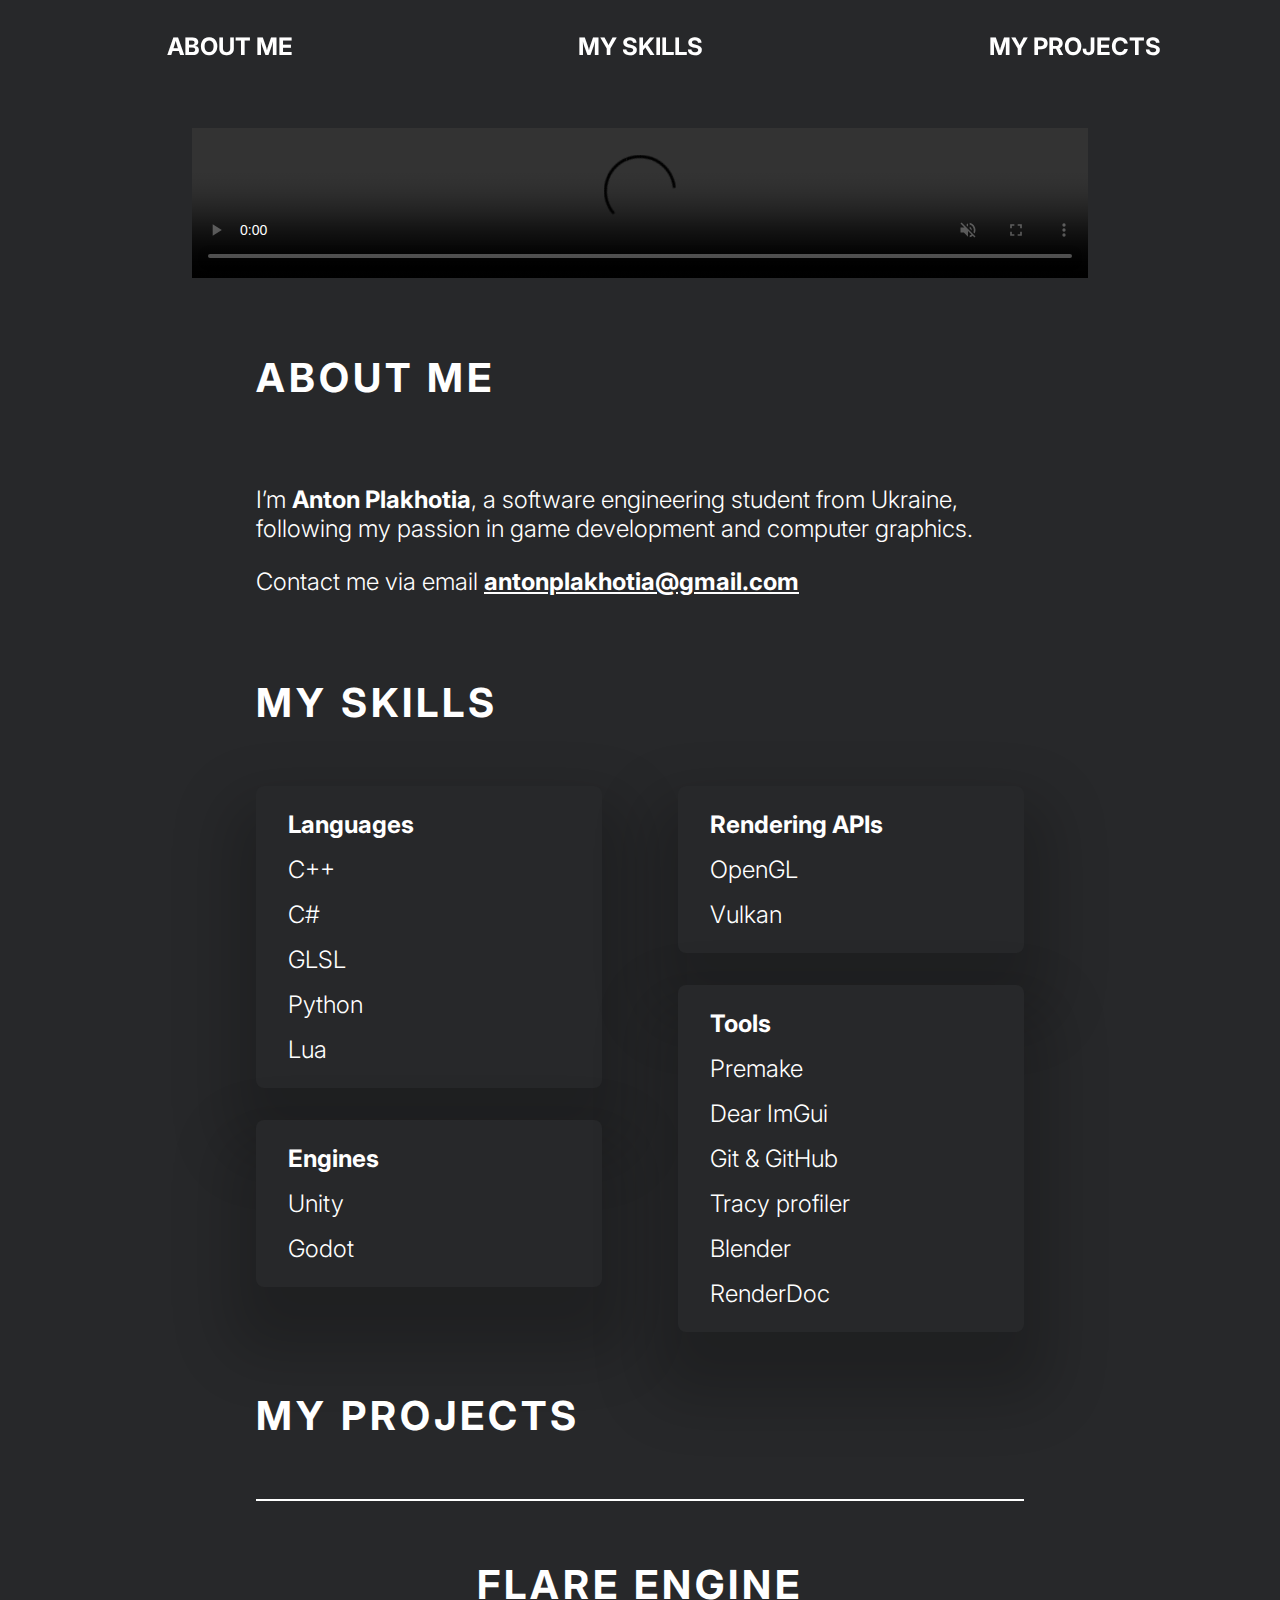
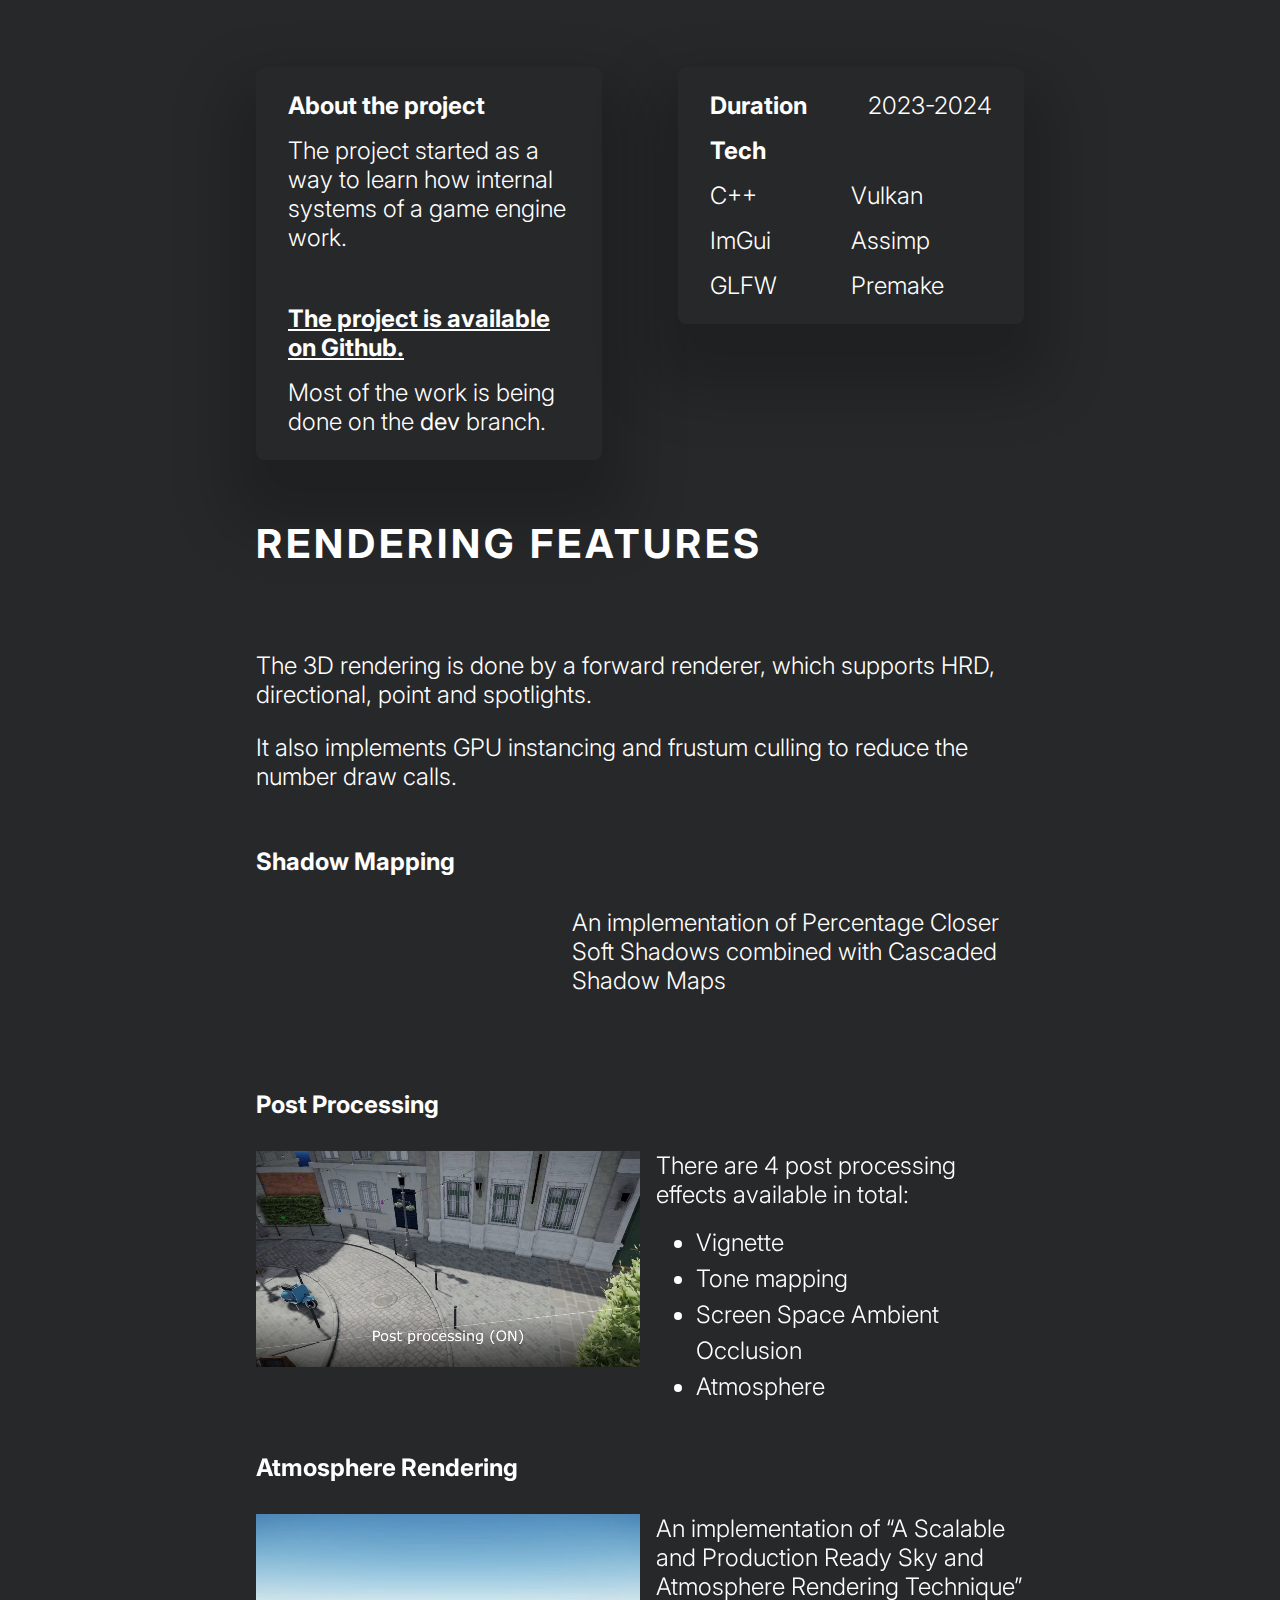
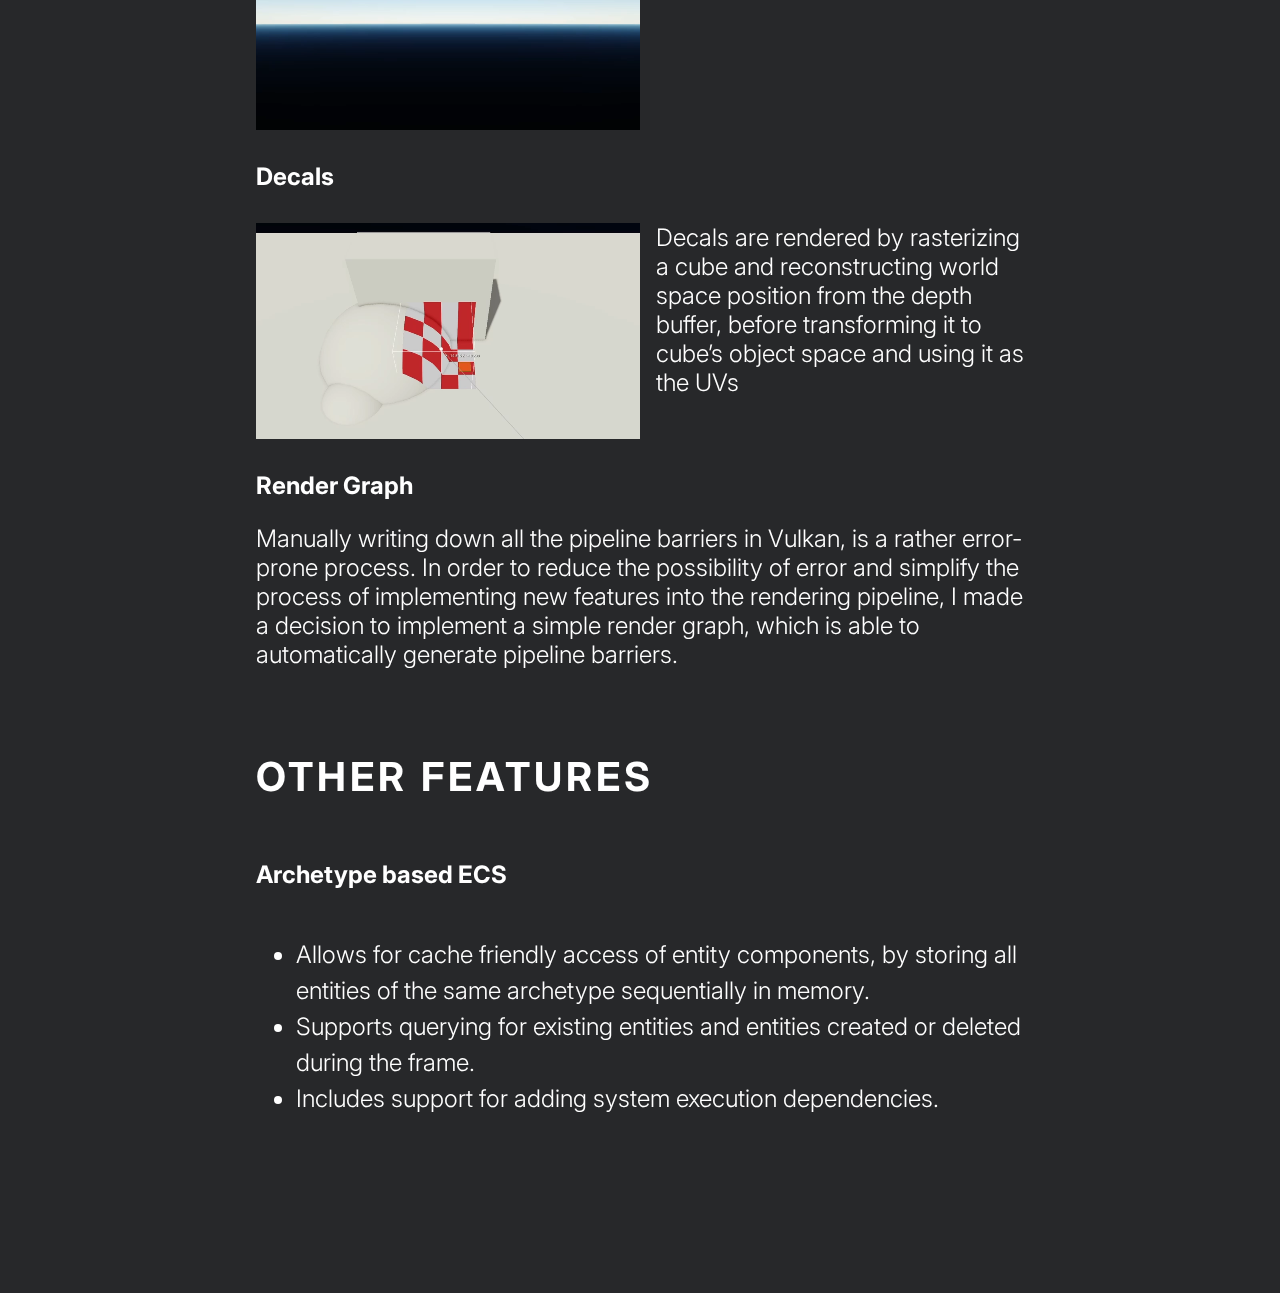
==== commit 4ed6596d: "Updated videos" ====
--- a/index.html
+++ b/index.html
@@ -248,6 +248,7 @@
 						<p>Git &amp GitHub</p>
 						<p>Tracy profiler</p>
 						<p>Blender</p>
+						<p>RenderDoc</p>
 					</div>
 				</div>
 			</div>
@@ -267,7 +268,7 @@
 
 						<br>
 
-						<a href="https://github.com/Anton3311/FlareEngine/tree/dev">The project is available on Github.</a>
+						<a href="https://github.com/Anton3311/FlareEngine">The project is available on Github.</a>
 						<p>
 						Most of the work is being done on the <b>dev</b> branch.
 						</p>
@@ -293,7 +294,14 @@
 			</div>
 			<!-- Rendering Features -->
 			<h1>RENDERING FEATURES</h1>
-			<p>The 3D rendering is done by a forward renderer, which supports HRD, directional, point and spotlights.</p>
+			<div>
+				<p>
+				The 3D rendering is done by a forward renderer, which supports HRD, directional, point and spotlights.
+				</p>
+				<p>
+				It also implements GPU instancing and frustum culling to reduce the number draw calls.
+				</p>
+			</div>
 			<div class=feature-section>
 				<h2>Shadow Mapping</h2>
 				<div class=feature-content>
@@ -307,7 +315,7 @@
 			<div class=feature-section>
 				<h2>Post Processing</h2>
 				<div class=feature-content>
-					<video autoplay muted loop src="./res/SunTemple.mp4"></video>
+					<video autoplay muted loop src="./res/PostProcessing.mp4"></video>
 					<div>
 						<p>
 						There are 4 post processing effects available in total:
